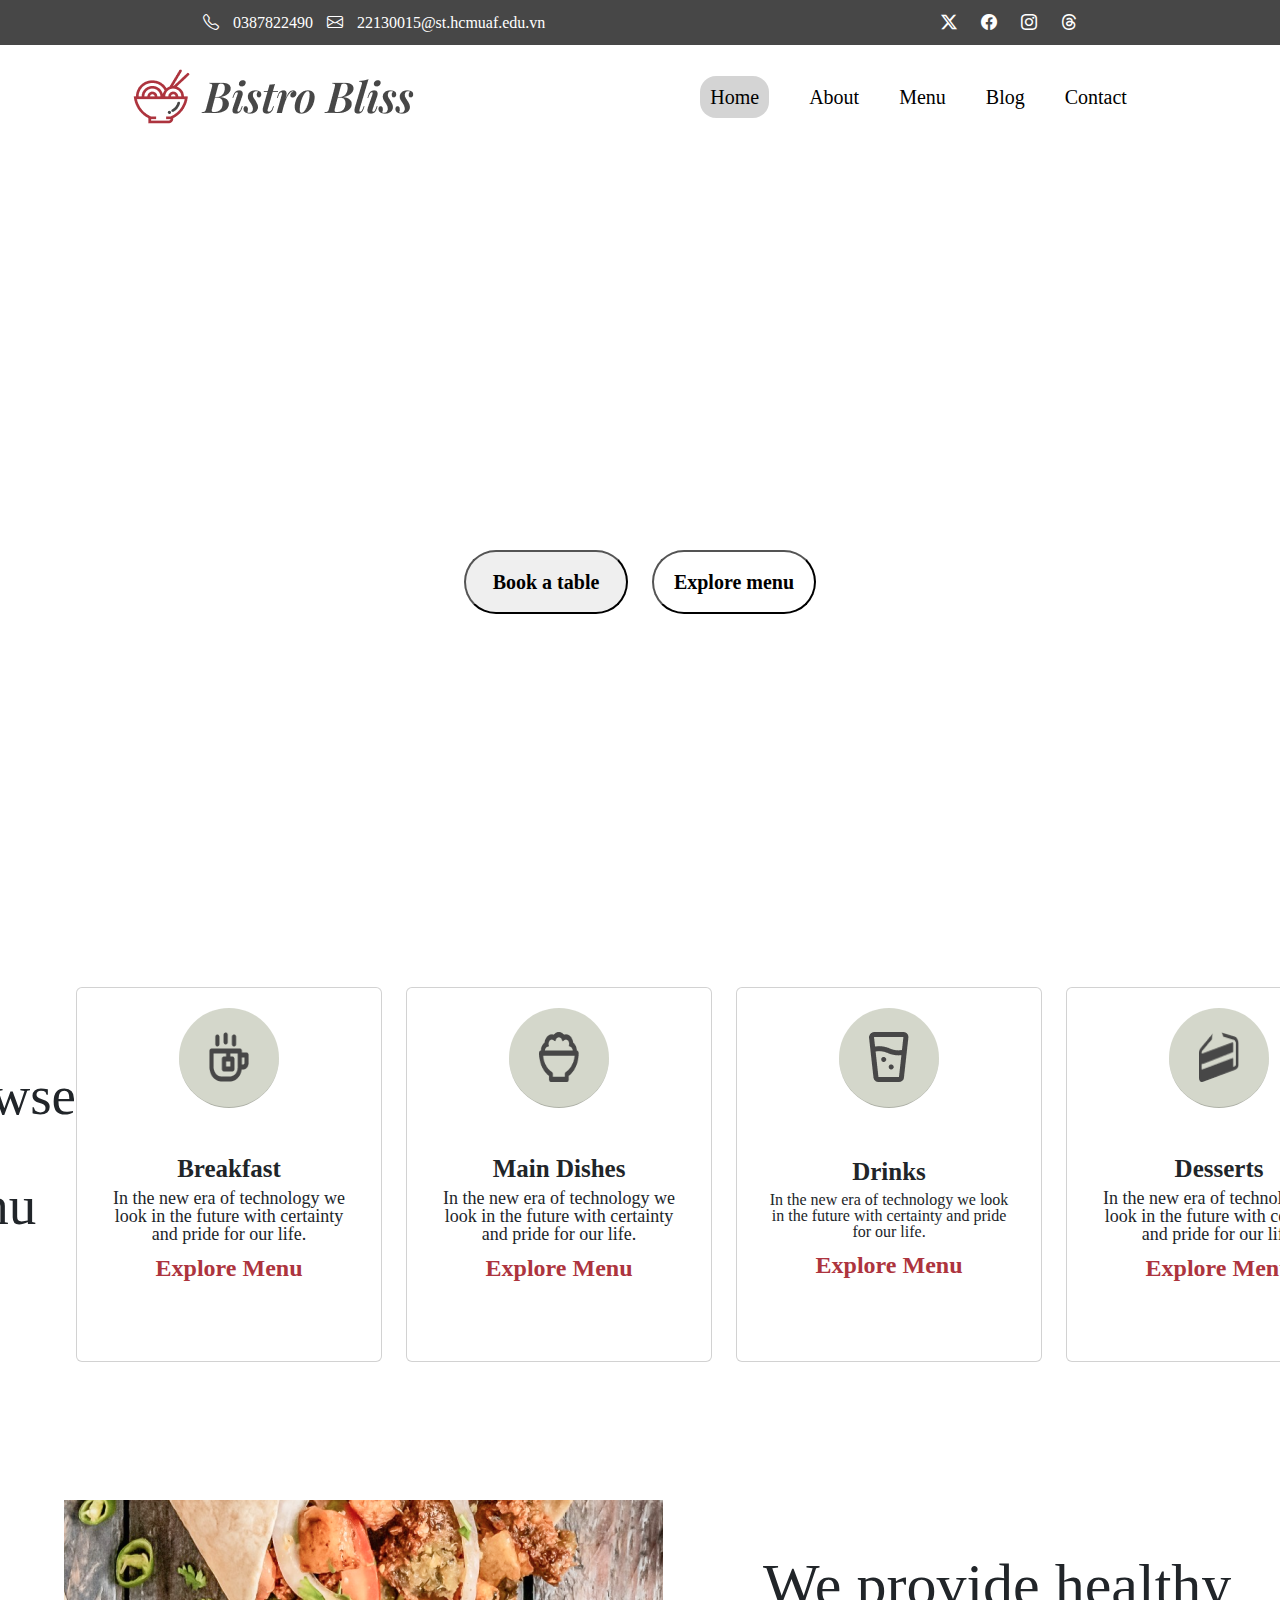
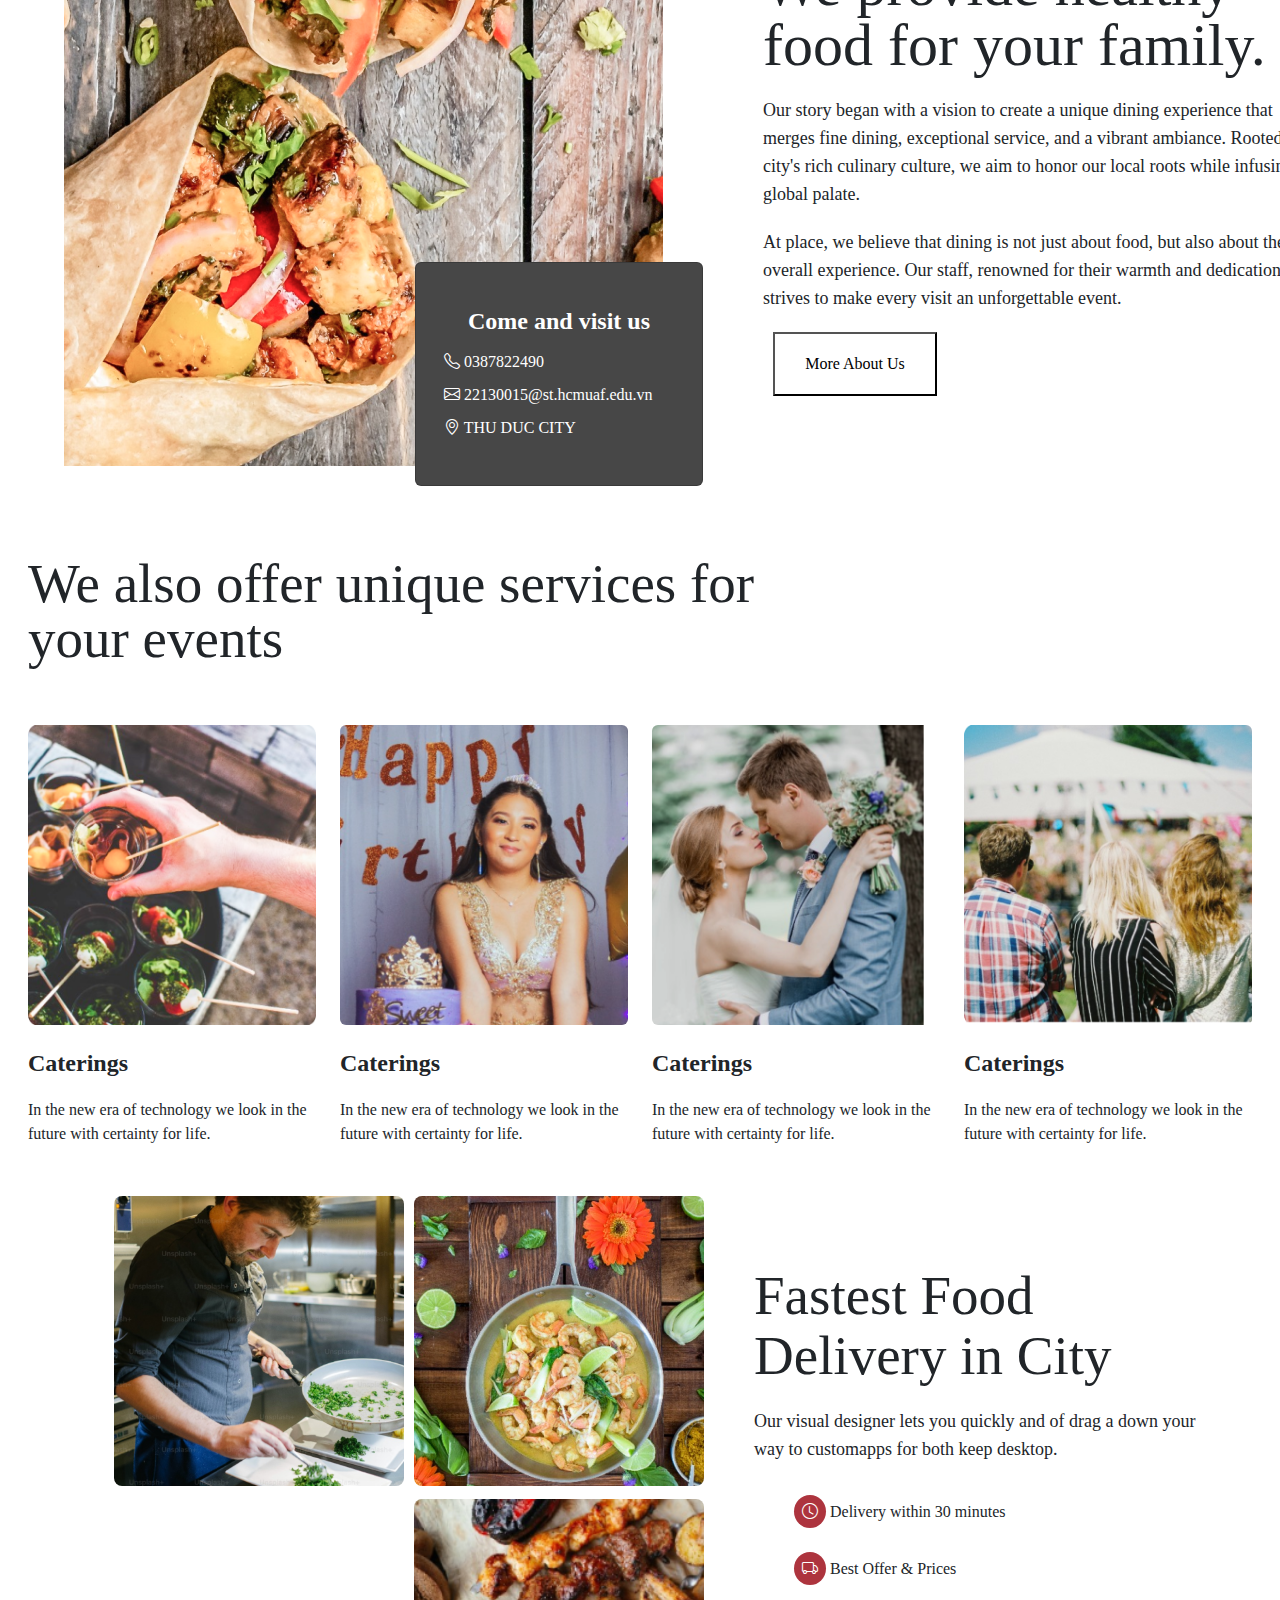
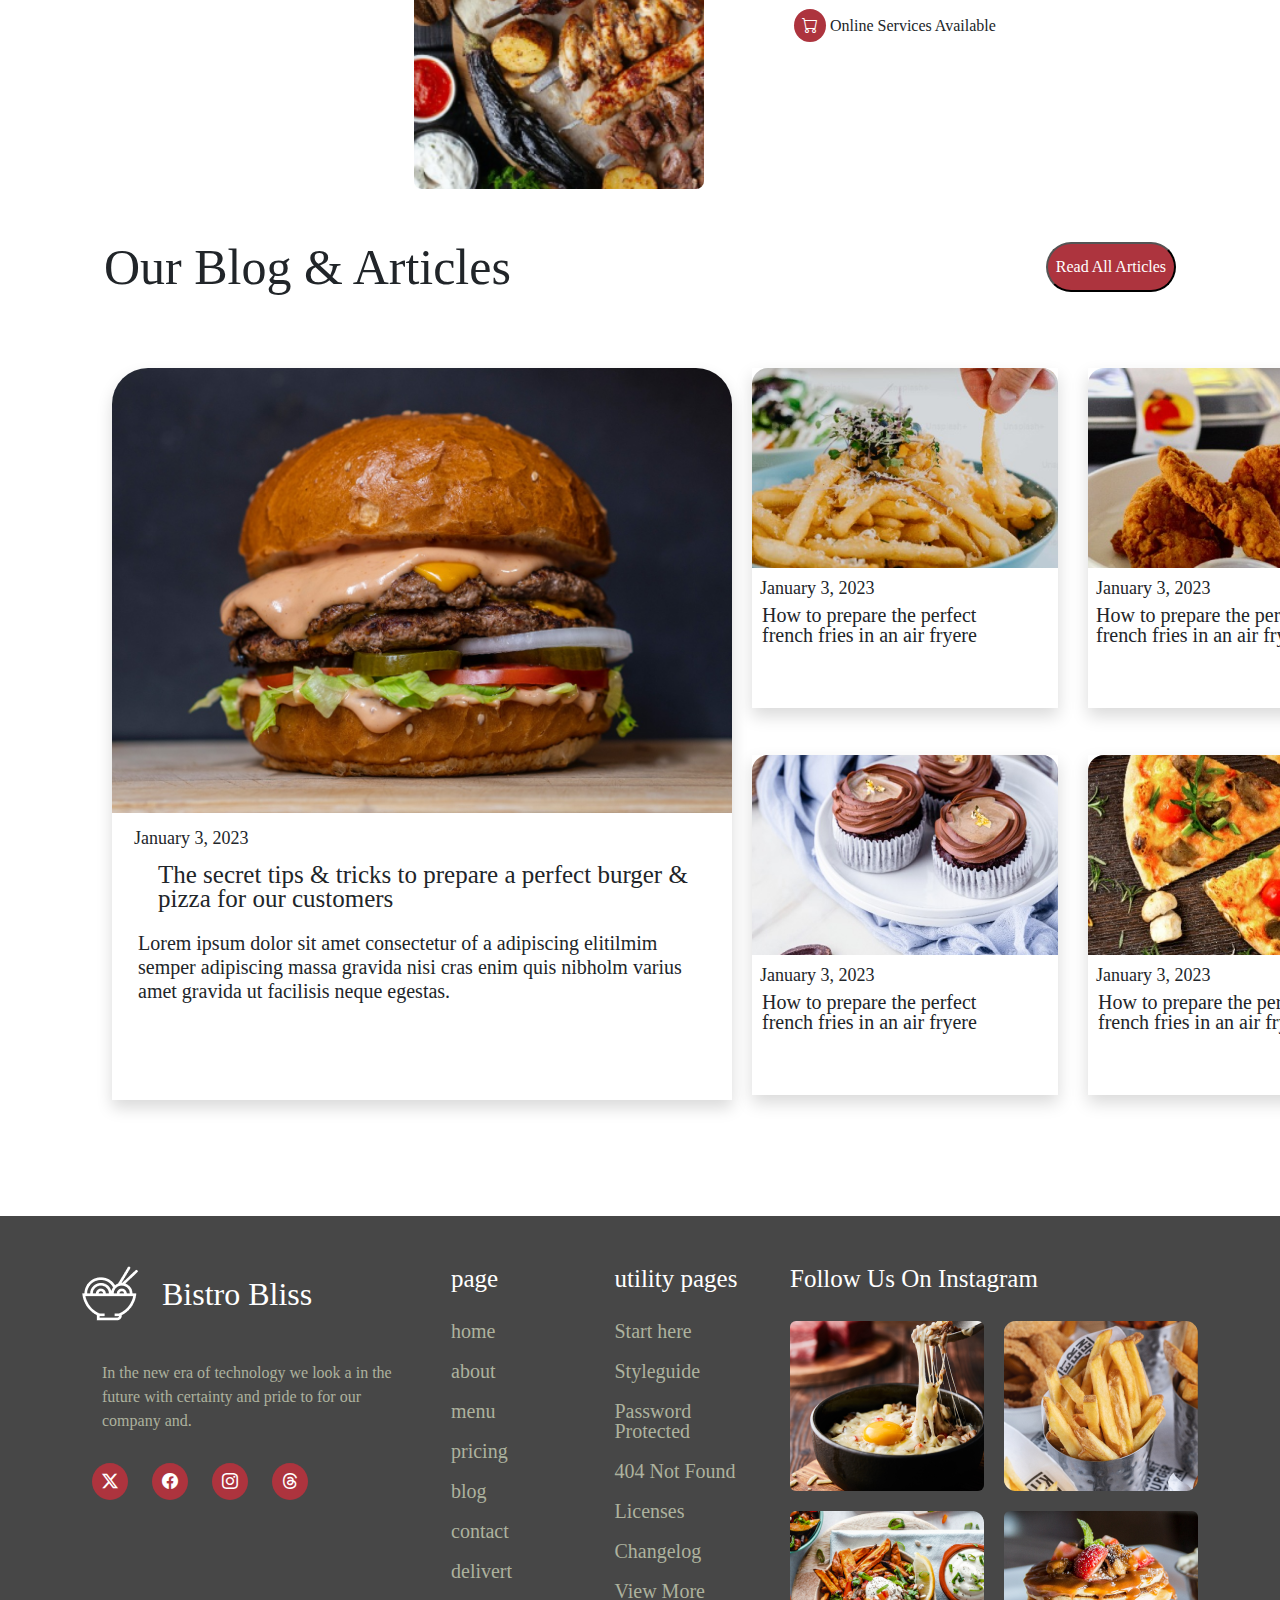
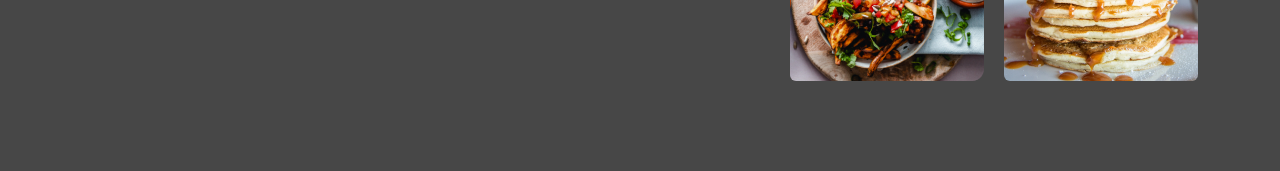
==== index.html @ be03d219 "fix conflt" ====
<!DOCTYPE html>
<html lang="en">
  <head>
    <meta charset="UTF-8" />
    <meta name="viewport" content="width=device-width, initial-scale=1.0" />
    <link
      rel="stylesheet"
      href="https://cdn.jsdelivr.net/npm/bootstrap-icons@1.11.3/font/bootstrap-icons.min.css"
    />
    <link
      rel="stylesheet"
      href="https://cdn.jsdelivr.net/npm/bootstrap@5.3.3/dist/css/bootstrap.min.css"
    />
    <link rel="stylesheet" href="css/reset.css" />
    <link rel="stylesheet" href="css/style.css" />
    <link rel="stylesheet" href="css/NavbarAndFooter.css" />

    <title>Document</title>
  </head>
  <body>
    <header class="fixed-top">
      <div class="header_top d-flex justify-content-around align-items-center">
        <div class="header_left">
          <span class="number_phone">
            <i class="bi bi-telephone"></i>
            0387822490
          </span>
          <span class="email">
            <i class="bi bi-envelope"></i>
            22130015@st.hcmuaf.edu.vn
          </span>
        </div>
        <div class="header_right">
          <i class="bi bi-twitter-x"></i>
          <i class="bi bi-facebook"></i>
          <i class="bi bi-instagram"></i>
          <i class="bi bi-threads"></i>
        </div>
      </div>
      <div  class="header_footer mt-4 d-flex justify-content-around align-items-center">
        <img src="image/Logo.png" alt="" />
        <ul class="d-flex">
          <li class="nav-item"><a class="active fw-thin" href="#">home</a></li>
          <li class="nav-item"><a class="fw-thin" href="about.html">about</a></li>
          <li class="nav-item"><a class="fw-thin" href="menu.html">menu</a></li>
          <li class="nav-item"><a class="fw-thin" href="blog.html">blog</a></li>
          <li class="nav-item"><a class="fw-thin" href="contact.html">contact</a></li>
        </ul>
      </div>
    </header>
    <main class="absolute-center flex-lg-column">
      <div class="introduce absolute-center">
        <h1 class="title text-center">best food for your taste</h1>
        <p class="desc text-center mt-3 fs-6 lh-base">
          Discover delectable cuisine and unforgettable moments in our
          welcoming, culinary haven.
        </p>
        <div class="d-flext m-3">
          <button
            type="button"
            class="book-btn button p-1 fw-bold fs-5 rounded-pill"
          >
            Book a table
          </button>
          <button
            type="button"
            class="menu-btn button p-1 fw-bold fs-5 rounded-pill"
          >
            Explore menu
          </button>
        </div>
      </div>
      <div class="menu absolute-center">
        <h2 class="menu-title">Browse Our Menu</h2>
        <ul class="d-flex gap-4 mt-5">
          <li>
            <div class="card absolute-center">
              <div class="card-header rounded-circle absolute-center">
                <img src="/image/cofeIcon.png" class="card-img-top" alt="..." />
              </div>
              <div class="card-body flex-md-column absolute-center">
                <h5 class="card-title text-center fw-bold">Breakfast</h5>
                <p class="card-text text-center">
                  In the new era of technology we look in the future with
                  certainty and pride for our life.
                </p>
                <a href="#" class="Explore fw-bold fs-4 btn">Explore Menu</a>
              </div>
            </div>
          </li>
          <li>
            <div class="card absolute-center">
              <div class="card-header rounded-circle absolute-center">
                <img src="/image/riceIcon.png" class="card-img-top" alt="..." />
              </div>
              <div class="card-body flex-md-column absolute-center">
                <h5 class="card-title text-center fw-bold">Main Dishes</h5>
                <p class="card-text text-center">
                  In the new era of technology we look in the future with
                  certainty and pride for our life.
                </p>
                <a href="#" class="Explore fw-bold fs-4 btn">Explore Menu</a>
              </div>
            </div>
          </li>
          <li>
            <div class="card absolute-center">
              <div class="card-header rounded-circle absolute-center">
                <img
                  src="/image/drinkIcon.png"
                  class="card-img-top"
                  alt="..."
                />
              </div>
              <div class="card-body flex-md-column absolute-center">
                <h5 class="card-title text-center fw-bold">Drinks</h5>
                <p class="card-tex text-center">
                  In the new era of technology we look in the future with
                  certainty and pride for our life.
                </p>
                <a href="#" class="Explore fw-bold fs-4 btn">Explore Menu</a>
              </div>
            </div>
          </li>
          <li>
            <div class="card absolute-center">
              <div class="card-header rounded-circle absolute-center">
                <img src="/image/cakeIcon.png" class="card-img-top" alt="..." />
              </div>
              <div class="card-body flex-md-column absolute-center">
                <h5 class="card-title text-center fw-bold">Desserts</h5>
                <p class="card-text text-center">
                  In the new era of technology we look in the future with
                  certainty and pride for our life.
                </p>
                <a href="#" class="Explore fw-bold fs-4 btn">Explore Menu</a>
              </div>
            </div>
          </li>
        </ul>
      </div>
      <div class="about d-flex align-items-center justify-content-between">
        <div class="about-left">
          <img src="./image/taco.png" class="about_img align-bottom" alt="" />
          <div
            class="card about-message text-start"
            style="width: 18rem; height: 14rem"
          >
            <div class="card-body absolute-center flex-md-column gap-2">
              <h5 class="card-title about-card-title fw-bold">
                Come and visit us
              </h5>
              <p class="card-text p-1">
                <i class="bi bi-telephone"></i> 0387822490
              </p>
              <p class="card-text p-1">
                <i class="bi bi-envelope"></i> 22130015@st.hcmuaf.edu.vn
              </p>
              <p class="card-text p-1">
                <i class="bi bi-geo-alt"></i> THU DUC CITY
              </p>
            </div>
          </div>
        </div>
        <div class="about-right">
          <h1 class="about-title">We provide healthy food for your family.</h1>
          <p class="about-desc">
            Our story began with a vision to create a unique dining experience
            that merges fine dining, exceptional service, and a vibrant
            ambiance. Rooted in city's rich culinary culture, we aim to honor
            our local roots while infusing a global palate.
          </p>
          <p class="about-desc">
            At place, we believe that dining is not just about food, but also
            about the overall experience. Our staff, renowned for their warmth
            and dedication, strives to make every visit an unforgettable event.
          </p>
          <button type="button" class="menu-btn button">More About Us</button>
        </div>
      </div>
      <div class="type">
        <h2 class="type-title">
          We also offer unique services for your events
        </h2>
        <ul class="d-flex gap-4 mt-5">
          <li>
            <div class="event-card">
              <img
                src="./image/kebab-set-table 1.png"
                class="card-img rounded"
                alt="..."
              />
              <div class="card-body">
                <h5 class="event-title fw-bold fs-4">Caterings</h5>
                <p class="event-text">
                  In the new era of technology we look in the future with
                  certainty for life.
                </p>
              </div>
            </div>
          </li>
          <li>
            <div class="event-card">
              <img
                src="./image/charming-female-blowing-candles-birthday-cake-after-making-her-wish-party 1.png"
                class="card-img rounded"
                alt="..."
              />
              <div class="card-body">
                <h5 class="event-title fw-bold fs-4">Caterings</h5>
                <p class="event-text">
                  In the new era of technology we look in the future with
                  certainty for life.
                </p>
              </div>
            </div>
          </li>
          <li>
            <div class="event-card">
              <img
                src="./image/happy-man-wife-sunny-day 1.png"
                class="card-img rounded"
                alt="..."
              />
              <div class="card-body">
                <h5 class="event-title fw-bold fs-4">Caterings</h5>
                <p class="event-text">
                  In the new era of technology we look in the future with
                  certainty for life.
                </p>
              </div>
            </div>
          </li>
          <li>
            <div class="event-card">
              <img
                src="./image/group-friends-eating-restaurant 1.png"
                class="card-img rounded"
                alt="..."
              />
              <div class="card-body">
                <h5 class="event-title fw-bold fs-4">Caterings</h5>
                <p class="event-text">
                  In the new era of technology we look in the future with
                  certainty for life.
                </p>
              </div>
            </div>
          </li>
        </ul>
      </div>
      <div class="delivery d-flex align-items-center">
        <div class="grid-holder">
          <div class="left-image">
            <img src="./image/chef.png" alt="Left Image" class="image" />
          </div>
          <div class="right-top">
            <img
              src="./image/sourCurry.png"
              alt="Right Top Image"
              class="image"
            />
          </div>
          <div class="right-bottom">
            <img src="./image/bbq.png" alt="Right Bottom Image" class="image" />
          </div>
        </div>
        <div class="about-right">
          <h1 class="delivery-title">Fastest Food Delivery in City</h1>
          <p class="about-desc">
            Our visual designer lets you quickly and of drag a down your way to
            customapps for both keep desktop.
          </p>
          <ul>
            <li>
              <i class="rounded-circle p-2 bi bi-clock"></i> Delivery within 30
              minutes
            </li>
            <li>
              <i class="rounded-circle p-2 bi bi-truck"></i> Best Offer & Prices
            </li>
            <li>
              <i class="rounded-circle p-2 bi bi-cart"></i> Online Services
              Available
            </li>
          </ul>
        </div>
      </div>
      <div class="blog">
        <div
          class="blog-header d-flex align-items-between justify-content-between"
        >
          <h2 class="blog-title">Our Blog & Articles</h2>
          <button type="button" class="blog-btn rounded-pill p-2">
            Read All Articles
          </button>
        </div>
        <div class="blog-grid m-5">
          <div class="blog-left shadow">
            <div class="blog-card-left absolute-center">
              <img src="image/buger.png" class="blog-img-left" alt="" />
              <div class="blog-card-body">
                <p class="card-text m-3">January 3, 2023</p>
                <h5 class="blog-card-title-left">
                  The secret tips & tricks to prepare a perfect burger & pizza
                  for our customers
                </h5>
                <p class="blog-desc">
                  Lorem ipsum dolor sit amet consectetur of a adipiscing
                  elitilmim semper adipiscing massa gravida nisi cras enim quis
                  nibholm varius amet gravida ut facilisis neque egestas.
                </p>
              </div>
            </div>
          </div>
          <div class="blog-right-grid">
            <div class="blog-card shadow">
              <img
                src="./image/potatal.png"
                class="blog-img card-img-top"
                alt=""
              />
              <div class="blog-card-body">
                <p class="card-text m-2">January 3, 2023</p>
                <h5 class="blog-card-title fs-5">
                  How to prepare the perfect french fries in an air fryere
                </h5>
              </div>
            </div>
            <div class="blog-card shadow">
              <img
                src="./image/chickenFries.png"
                class="blog-img card-img-top"
                alt=""
              />
              <div class="blog-card-body">
                <p class="card-text m-2">January 3, 2023</p>
                <h5 class="blog-card-title fs-5 ms-2">
                  How to prepare the perfect french fries in an air fryere
                </h5>
              </div>
            </div>
            <div class="blog-card shadow">
              <img
                src="./image/cupCake.png"
                class="blog-img card-img-top"
                alt=""
              />
              <div class="blog-card-body">
                <p class="card-text m-2">January 3, 2023</p>
                <h5 class="blog-card-title fs-5">
                  How to prepare the perfect french fries in an air fryere
                </h5>
              </div>
            </div>
            <div class="blog-card shadow">
              <img
                src="./image/pizza.png"
                class="blog-img card-img-top"
                alt=""
              />
              <div class="blog-card-body">
                <p class="card-text m-2">January 3, 2023</p>
                <h5 class="blog-card-title fs-5">
                  How to prepare the perfect french fries in an air fryere
                </h5>
              </div>
            </div>
          </div>
        </div>
      </div>
    </main>
    <footer class="footer d-flex align-items-start justify-content-start">
      <div class="footer-wrap container">
        <div class="row">
          <div class="col info">
            <div class="d-flex align-items-center gap-4">
              <img src="./image/footerIcon.png" alt="" />
              <span class="brand">Bistro Bliss</span>
            </div>
            <p class="footer-desc">
              In the new era of technology we look a in the future with
              certainty and pride to for our company and.
            </p>
            <div class="footer-icon">
              <i class="rounded-circle bi-twitter-x"></i>
              <i class="rounded-circle bi-facebook"></i>
              <i class="rounded-circle bi-instagram"></i>
              <i class="rounded-circle bi-threads"></i>
            </div>
          </div>
          <div class="col">
            <div class="container">
              <div class="row">
                <div class="col">
                  <p class="footer-title">page</p>
                  <ul>
                    <li>home</li>
                    <li>about</li>
                    <li>menu</li>
                    <li>pricing</li>
                    <li>blog</li>
                    <li>contact</li>
                    <li>delivert</li>
                  </ul>
                </div>
                <div class="col">
                  <p class="footer-title">utility pages</p>
                  <ul>
                    <li>Start here</li>
                    <li>Styleguide</li>
                    <li>Password Protected</li>
                    <li>404 Not Found</li>
                    <li>Licenses</li>
                    <li>Changelog</li>
                    <li>View More</li>
                  </ul>
                </div>
              </div>
            </div>
          </div>
          <div class="col">
            <p class="footer-title">Follow Us On Instagram</p>
            <div class="grid-container">
              <img class="rounded" src="./image/cheese.png" alt="" />
              <img class="rounded" src="./image/potatalFries.png" alt="" />
              <img class="rounded" src="./image/salad.png" alt="" />
              <img class="rounded" src="./image/panCake.png" alt="" />
            </div>
          </div>
        </div>
      </div>
    </footer>
    <script src="/js/main.js"></script>
    <script src="	https://cdn.jsdelivr.net/npm/bootstrap@5.3.3/dist/js/bootstrap.bundle.min.js"></script>
  </body>
</html>
---- css/style.css ----
.absolute-center {
  display: flex;
  align-items: center;
  justify-content: center;
}
.introduce {
  color: #fff;
  margin-top: 100px;
  width: 100%;
  height: 700px;
  flex-direction: column;
  background:url("https://images.unsplash.com/photo-1458253756247-1e4ed949191b?q=80&w=1770&auto=format&fit=crop&ixlib=rb-4.0.3&ixid=M3wxMjA3fDB8MHxwaG90by1wYWdlfHx8fGVufDB8fHx8fA%3D%3D") no-repeat center/cover ;
}
.title {
  font-size: 100px;
  width: 600px;
}
.desc {
  width: 400px;
}
.black {
  color: #000;
}
.button {
  margin: 0 10px;
  width: 164px;
  height: 64px;
}
.menu-btn {
  background-color: #fff;
}
.menu {
  height: 700px;
  width: 100%;
}
.card {
  width: 306px;
  height: 375px;
  padding: 20px 10px;
}
.card-header {
  background-color: #4d592b3e;
  width: 100px;
  height: 100px;
}
.card-img {
  max-height: 300px;
  object-fit: cover;
  object-position: center;
}
.card-img-top {
  height: 50px;
  width: 40px;
}
.card-title {
  font-size: 25px;
}
.card-text {
  width: 238px;
  font-size: 18px;
}
.menu-title {
  font-size: 55px;
}
.Explore {
  color: #ad343e;
}
.about {
  max-width: 90%;
  gap: 50px;
  margin-bottom: 90px;
}
.about_img {
  max-width: 600px;
  max-height: 566px;
}
.about-title {
  font-size: 60px;
  width: 557px;
  height: 121px;
  line-height: 60px;
}
.about-right {
  margin-left: 50px;
  width: 557px;
  height: 457px;
}
.about-desc {
  margin: 20px 0;
  line-height: 28px;
  font-size: 18px;
}
.about-left {
  position: relative;
}
.about-message {
  position: absolute;
  right: -40px;
  bottom: -20px;
  background-color: #474747;
}
.about-message p {
  font-size: 16px;
  color: #fff;
}
.about-card-title {
  font-size: 24px;
  color: #fff;
}
.type-title {
  width: 60%;
  height: 121px;
  font-size: 55px;
}
.event-card {
  width: 18rem;
}
.event-title {
  margin: 20px 0;
  line-height: 30px;
}
.event-text {
  font-size: 16px;
  line-height: 24px;
}
.grid-holder {
  display: grid;
  grid-template-columns: 1fr 1fr; /* 2 cột */
  gap: 10px; /* Khoảng cách giữa các hình */
  max-height: 700px; /* Chiều cao toàn màn hình */
}

.left-image {
  grid-row: span 2; /* Hình bên trái chiếm 2 hàng */
}

.image {
  object-fit: cover; /* Tự động chỉnh kích thước hình ảnh */
  border-radius: 8px; /* Bo góc hình ảnh */
  width: 290px;
  height: 290px;
}
.delivery {
  width: 90%;
  display: flex;
  flex-direction: row;
  padding: 50px;
}
.grid-holder {
  max-width: 745px;
  max-height: 627px;
}
.delivery-title {
  width: 461px;
  height: 121px;
  font-size: 55px;
  line-height: 60px;
}
.delivery li {
  margin: 40px;
}
.delivery li i {
  background-color: #ad343e;
  color: #fff;
}
.customer {
  height: 700px;
}
.blog {
  width: 90%;
}
.blog-title {
  font-size: 50px;
  height: 78px;
}
.blog-header {
margin: 0  40px;
}
.blog-btn {
  color: #fff;
  background-color: #ad343e;
  height: 50px;
}
.blog-grid {
  display: grid;
  grid-template-columns: 1fr 1fr;
  gap: 20px;
  height: 800px;
}
.blog-left {
  grid-row: span 2;
  max-width: 636px;
  height: 732px;
  border-top-left-radius: 36px;
  border-top-right-radius: 36px;
}
.blog-right-grid {
  display: grid   ;
  grid-template-columns: 1fr 1fr; /* Chia 2 cột */
  grid-template-rows: 1fr 1fr; /* Chia 2 hàng */
  gap: 30px; /* Khoảng cách giữa các hình nhỏ */ 

}
.blog-card {
  width: 306px;
  height: 340px;
}
.blog-img {
  width: 306px;
  height: 200px;

  border-top-left-radius: 16px ;
  border-top-right-radius: 16px ;
 object-fit: cover; 
 object-position: center;
}
.blog-card-title {
  height: 70px;
  width: 256px;
  margin-left: 10px;

}
.blog-card-left {
  flex-direction: column;
  object-fit: cover;
}
.blog-card-title-left {
  max-width: 568px;
  height: 52;
  font-size: 25px;
  margin-left: 40px;
  line-height: 24px;

}
.blog-desc {
  max-width: 554px;
  height: 72px;
  font-size: 20px;
  margin: 20px;
  line-height: 24px;
}
.delivery-img-left {
  max-width: 400px;
}
.blog-img-left {
  /* max-width: 400px; */
  object-fit: cover;
  object-position: center;
  height: 100%;
  width: 620px;
  border-top-left-radius: 36px;
  border-top-right-radius: 36px;

}
---- css/NavbarAndFooter.css ----
header {
    height: 129px;
    width: 100%;
    background-color: #fff;
    transition: transform ease 0.5s;
  }
  .header_top {
    background-color: #474747;
    height: 45px;
    color: white;
    font-size: 16px;
  }
  .header_top i {
    padding: 0 10px;
  }
  .nav-item {
    text-transform: capitalize;
    margin: 0 20px;
  }
  .nav-item a {
    text-decoration: none;
    color: black;
    font-size: 20px;
    transition: padding 0.5s;
  }
  .nav-item a:hover {
    background-color: #dbdfd0;
    border-radius: 34px;
    padding: 10px;
  }
  /* footer */
  
.footer {
    padding-top: 50px;
    height: 555px;
    background-color: #474747;
    width: 100%;
    color: #fff;
  }
  .brand {
    font-size: 32px;
    color: white;
  }
  .footer-desc {
    width: 293px;
    height: 72px;
    font-size: 16px;
    line-height: 24px;
    margin: 40px 20px;
    color: #ADB29E;
  }
  .footer-icon  i {
    padding: 10px;
    color: #fff;
    background-color: #ad343e;
    margin: 10px;
  }
  .infor {
    height: 222px;
    width: 293px;
  }
  .grid-container {
    display: grid;
    grid-template-columns: 1fr 1fr;
    grid-template-rows: 1fr 1fr;
    gap: 20px;
  }
  .footer-title {
      font-size: 25px;
      margin-bottom: 30px;
  }
  .col li {
    margin: 20px 0 ;
    font-size: 20px;
    color: #ADB29E;
  }
  .active {
    background-color: rgba(71, 71, 71, 0.237);
    padding: 10px;
    border-radius: 16px;
  }
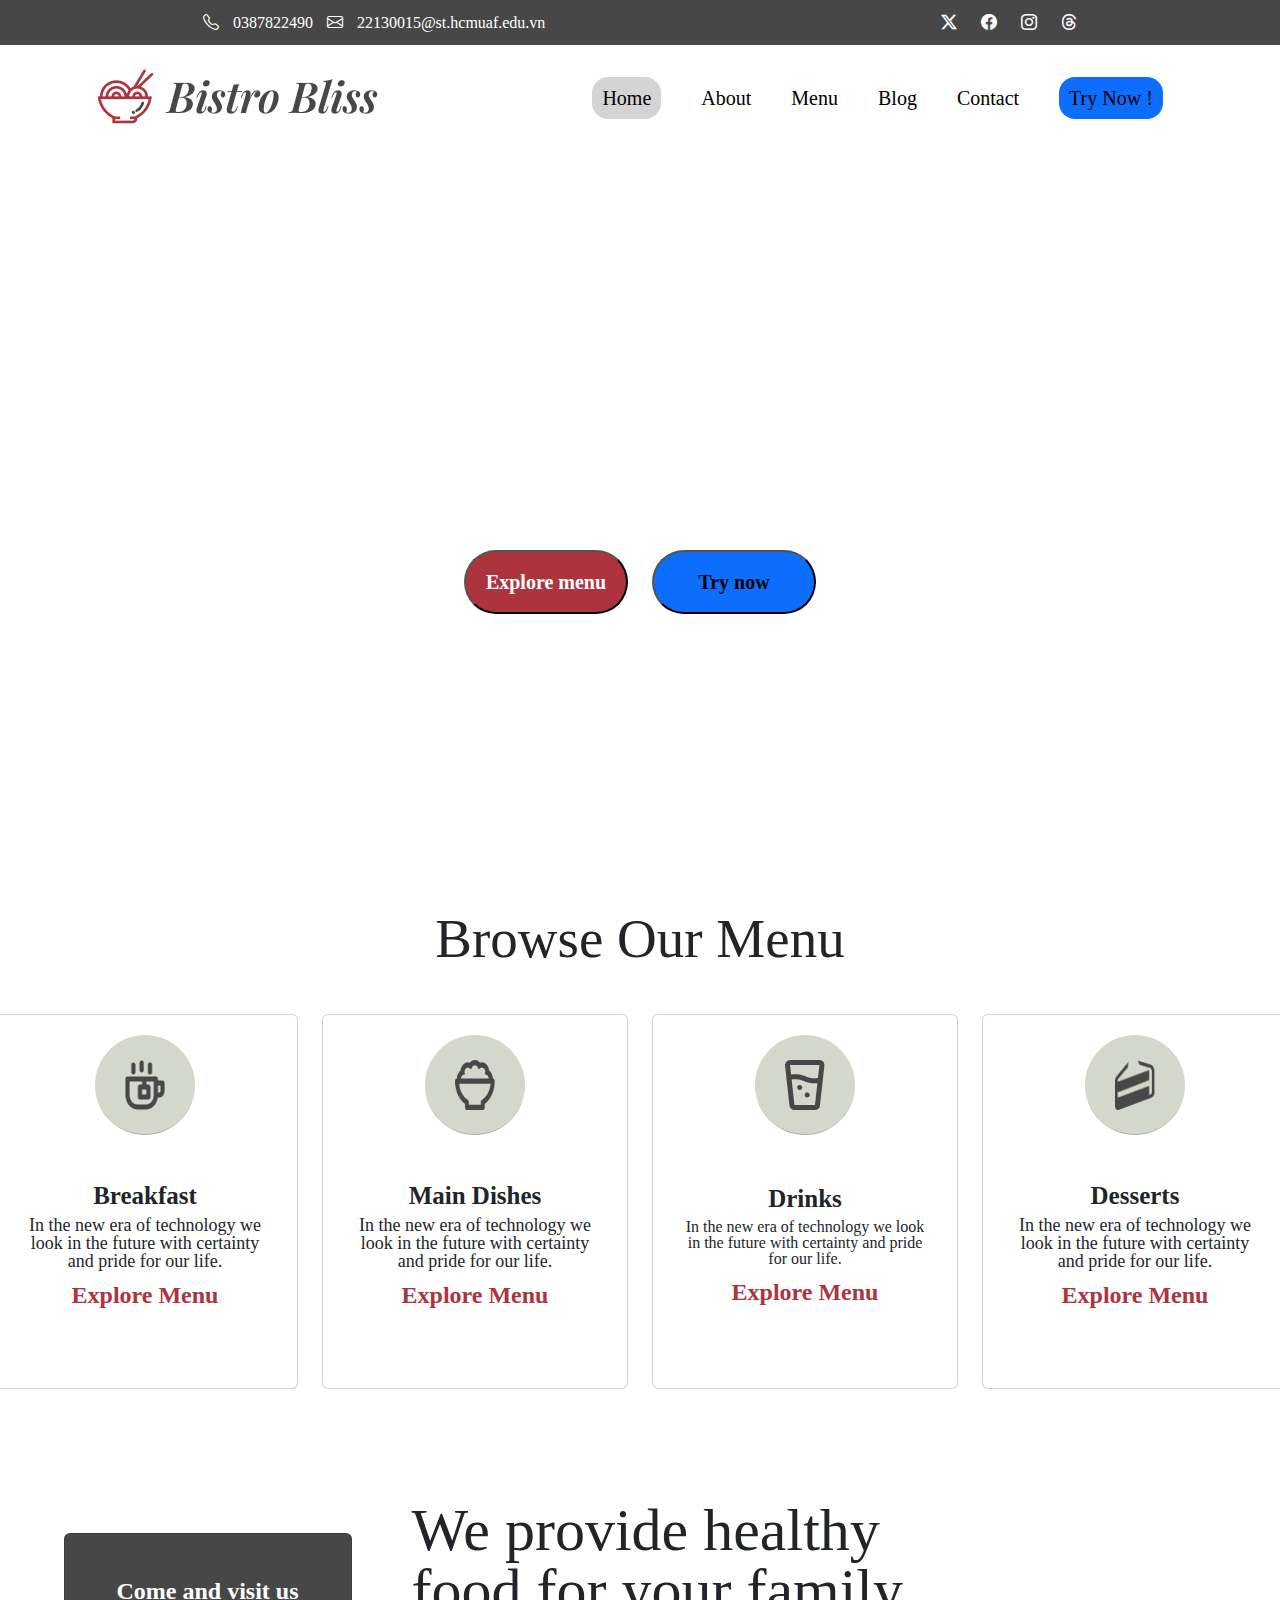
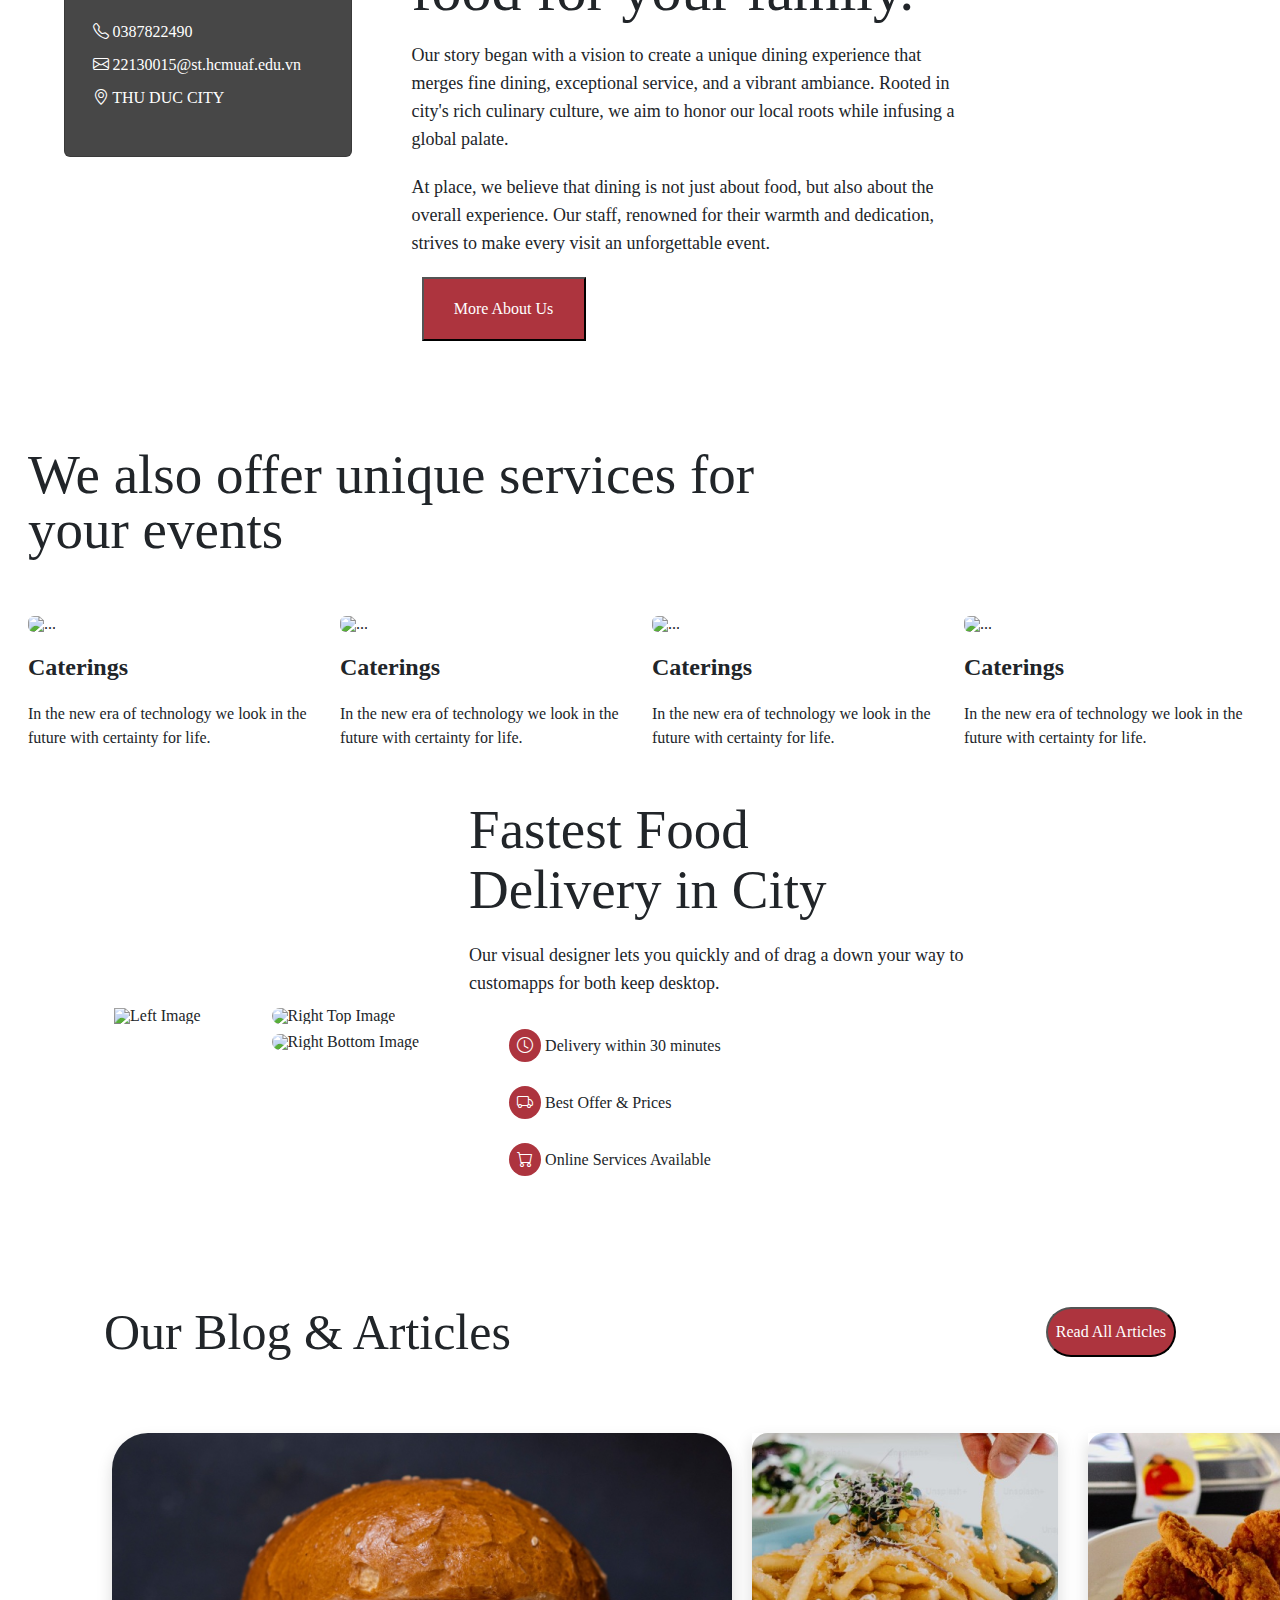
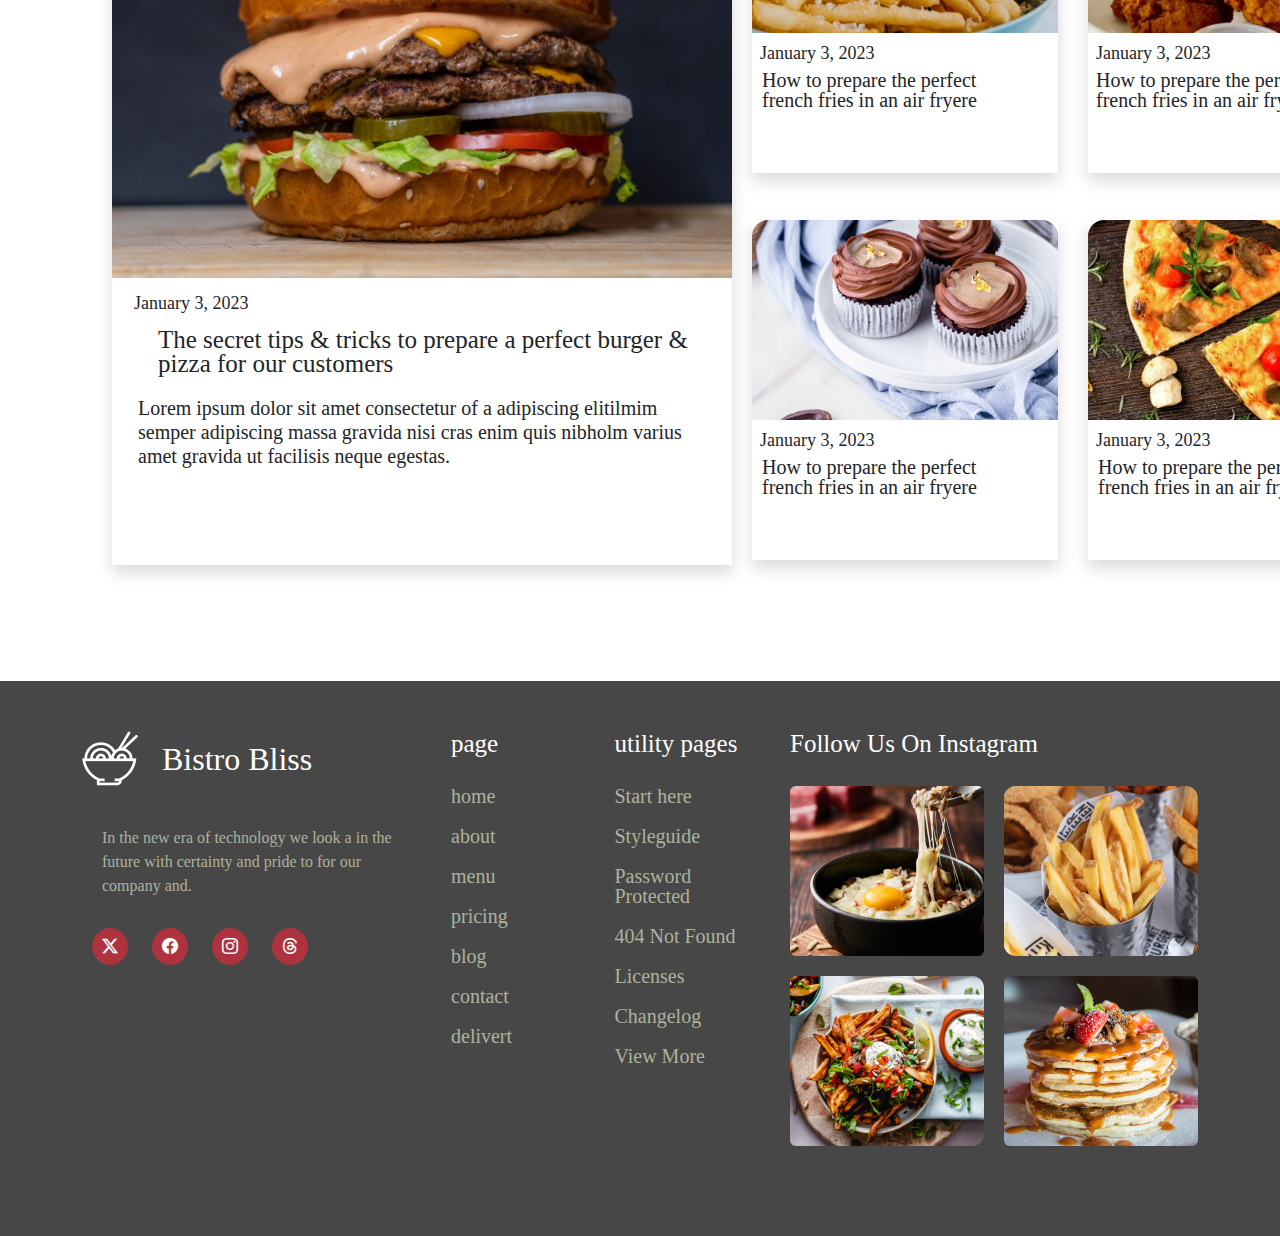
==== commit 6df75985: "edit page & replace img" ====
--- a/index.html
+++ b/index.html
@@ -38,13 +38,15 @@
         </div>
       </div>
       <div  class="header_footer mt-4 d-flex justify-content-around align-items-center">
-        <img src="image/Logo.png" alt="" />
+     <a href="index.html">    <img src="image/Logo.png" alt="" /></a>
         <ul class="d-flex">
-          <li class="nav-item"><a class="active fw-thin" href="#">home</a></li>
+          <li class="nav-item"><a class="active fw-thin" href="index.html">home</a></li>
           <li class="nav-item"><a class="fw-thin" href="about.html">about</a></li>
           <li class="nav-item"><a class="fw-thin" href="menu.html">menu</a></li>
           <li class="nav-item"><a class="fw-thin" href="blog.html">blog</a></li>
           <li class="nav-item"><a class="fw-thin" href="contact.html">contact</a></li>
+          <li class="nav-item"><a class="fw-thin active bg-primary white">Try now !</a></li>
+        
         </ul>
       </div>
     </header>
@@ -58,19 +60,21 @@
         <div class="d-flext m-3">
           <button
             type="button"
-            class="book-btn button p-1 fw-bold fs-5 rounded-pill"
-          >
-            Book a table
-          </button>
-          <button
-            type="button"
             class="menu-btn button p-1 fw-bold fs-5 rounded-pill"
+            onclick="sendRedirect('menu')"
           >
             Explore menu
           </button>
-        </div>
-      </div>
-      <div class="menu absolute-center">
+          <button
+          type="button"
+          class="bg-primary white button p-1 fw-bold fs-5 rounded-pill"
+          onclick="sendRedirect('menu')"
+        >
+          Try now
+        </button>
+        </div>
+      </div>
+      <div class="menu absolute-center flex-lg-column">
         <h2 class="menu-title">Browse Our Menu</h2>
         <ul class="d-flex gap-4 mt-5">
           <li>
@@ -141,7 +145,7 @@
       </div>
       <div class="about d-flex align-items-center justify-content-between">
         <div class="about-left">
-          <img src="./image/taco.png" class="about_img align-bottom" alt="" />
+          <img src="https://images.unsplash.com/photo-1599974579688-8dbdd335c77f?q=80&w=1794&auto=format&fit=crop&ixlib=rb-4.0.3&ixid=M3wxMjA3fDB8MHxwaG90by1wYWdlfHx8fGVufDB8fHx8fA%3D%3D" class="about_img align-bottom" alt="" />
           <div
             class="card about-message text-start"
             style="width: 18rem; height: 14rem"
@@ -186,7 +190,7 @@
           <li>
             <div class="event-card">
               <img
-                src="./image/kebab-set-table 1.png"
+                src="https://plus.unsplash.com/premium_photo-1678051141689-1f7a7861b3b4?q=80&w=1887&auto=format&fit=crop&ixlib=rb-4.0.3&ixid=M3wxMjA3fDB8MHxwaG90by1wYWdlfHx8fGVufDB8fHx8fA%3D%3D"
                 class="card-img rounded"
                 alt="..."
               />
@@ -202,7 +206,7 @@
           <li>
             <div class="event-card">
               <img
-                src="./image/charming-female-blowing-candles-birthday-cake-after-making-her-wish-party 1.png"
+                src="https://images.unsplash.com/photo-1608675850306-95a3edf85980?q=80&w=1887&auto=format&fit=crop&ixlib=rb-4.0.3&ixid=M3wxMjA3fDB8MHxwaG90by1wYWdlfHx8fGVufDB8fHx8fA%3D%3D"
                 class="card-img rounded"
                 alt="..."
               />
@@ -218,7 +222,7 @@
           <li>
             <div class="event-card">
               <img
-                src="./image/happy-man-wife-sunny-day 1.png"
+                src="https://plus.unsplash.com/premium_photo-1664530452596-e1c17e342876?q=80&w=1886&auto=format&fit=crop&ixlib=rb-4.0.3&ixid=M3wxMjA3fDB8MHxwaG90by1wYWdlfHx8fGVufDB8fHx8fA%3D%3D"
                 class="card-img rounded"
                 alt="..."
               />
@@ -234,7 +238,7 @@
           <li>
             <div class="event-card">
               <img
-                src="./image/group-friends-eating-restaurant 1.png"
+                src="https://images.unsplash.com/photo-1526929804231-3de5919d43ad?q=80&w=1887&auto=format&fit=crop&ixlib=rb-4.0.3&ixid=M3wxMjA3fDB8MHxwaG90by1wYWdlfHx8fGVufDB8fHx8fA%3D%3D"
                 class="card-img rounded"
                 alt="..."
               />
@@ -252,17 +256,17 @@
       <div class="delivery d-flex align-items-center">
         <div class="grid-holder">
           <div class="left-image">
-            <img src="./image/chef.png" alt="Left Image" class="image" />
+            <img src="https://images.unsplash.com/photo-1654922207993-2952fec328ae?q=80&w=1887&auto=format&fit=crop&ixlib=rb-4.0.3&ixid=M3wxMjA3fDB8MHxwaG90by1wYWdlfHx8fGVufDB8fHx8fA%3D%3D" alt="Left Image" class="delivery_left-img" />
           </div>
           <div class="right-top">
             <img
-              src="./image/sourCurry.png"
+              src="https://images.unsplash.com/photo-1505253758473-96b7015fcd40?q=80&w=1900&auto=format&fit=crop&ixlib=rb-4.0.3&ixid=M3wxMjA3fDB8MHxwaG90by1wYWdlfHx8fGVufDB8fHx8fA%3D%3D"
               alt="Right Top Image"
               class="image"
             />
           </div>
           <div class="right-bottom">
-            <img src="./image/bbq.png" alt="Right Bottom Image" class="image" />
+            <img src="https://plus.unsplash.com/premium_photo-1693221705350-beb2c2c8778b?q=80&w=1770&auto=format&fit=crop&ixlib=rb-4.0.3&ixid=M3wxMjA3fDB8MHxwaG90by1wYWdlfHx8fGVufDB8fHx8fA%3D%3D" alt="Right Bottom Image" class="image" />
           </div>
         </div>
         <div class="about-right">
--- a/css/style.css
+++ b/css/style.css
@@ -27,8 +27,12 @@
   width: 164px;
   height: 64px;
 }
+.try-btn {
+  color: #fff;
+}
 .menu-btn {
-  background-color: #fff;
+  background-color: #ad343e;
+  color: #fff;
 }
 .menu {
   height: 700px;
@@ -134,6 +138,10 @@
 .left-image {
   grid-row: span 2; /* Hình bên trái chiếm 2 hàng */
 }
+.blog-card:hover {
+  transform: scale(1.05);
+  transition: transform 0.3s;
+}
 
 .image {
   object-fit: cover; /* Tự động chỉnh kích thước hình ảnh */
@@ -146,6 +154,9 @@
   display: flex;
   flex-direction: row;
   padding: 50px;
+}
+.delivery_left-img {
+  height: 600px;
 }
 .grid-holder {
   max-width: 745px;
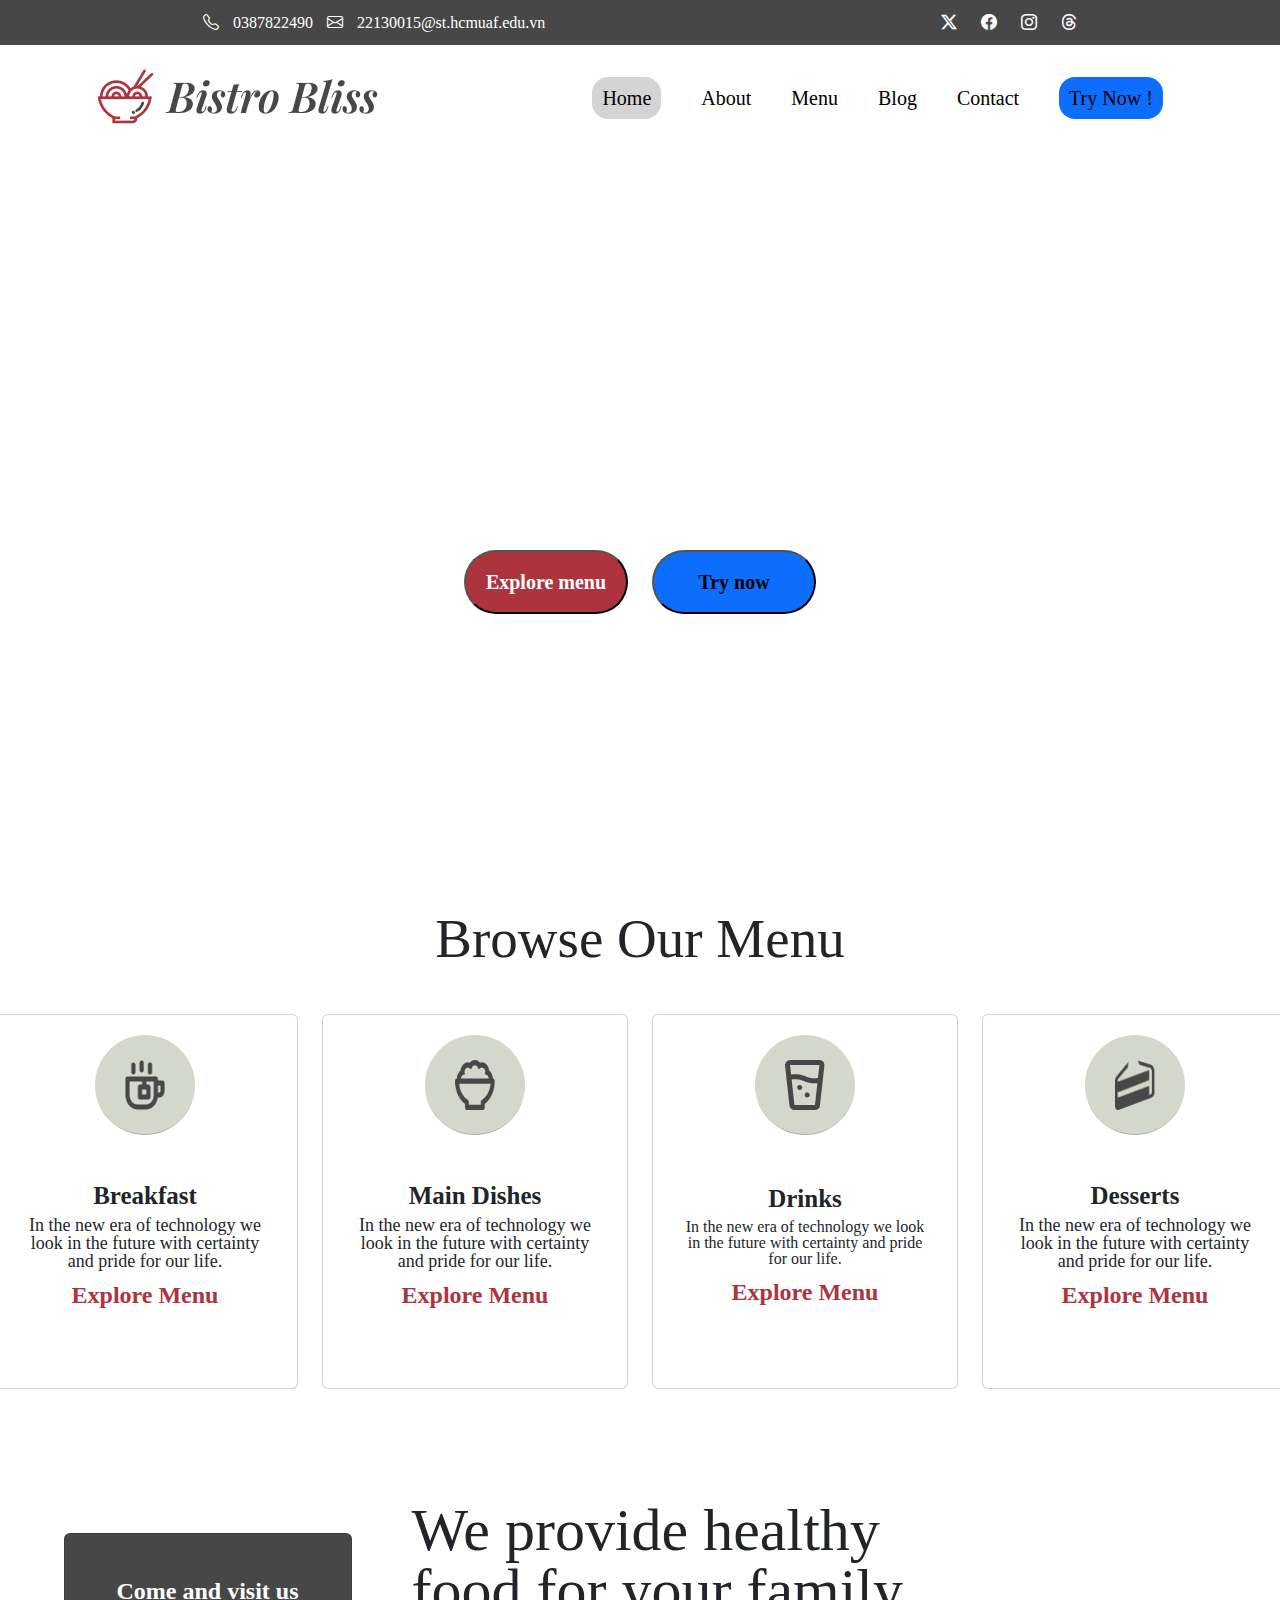
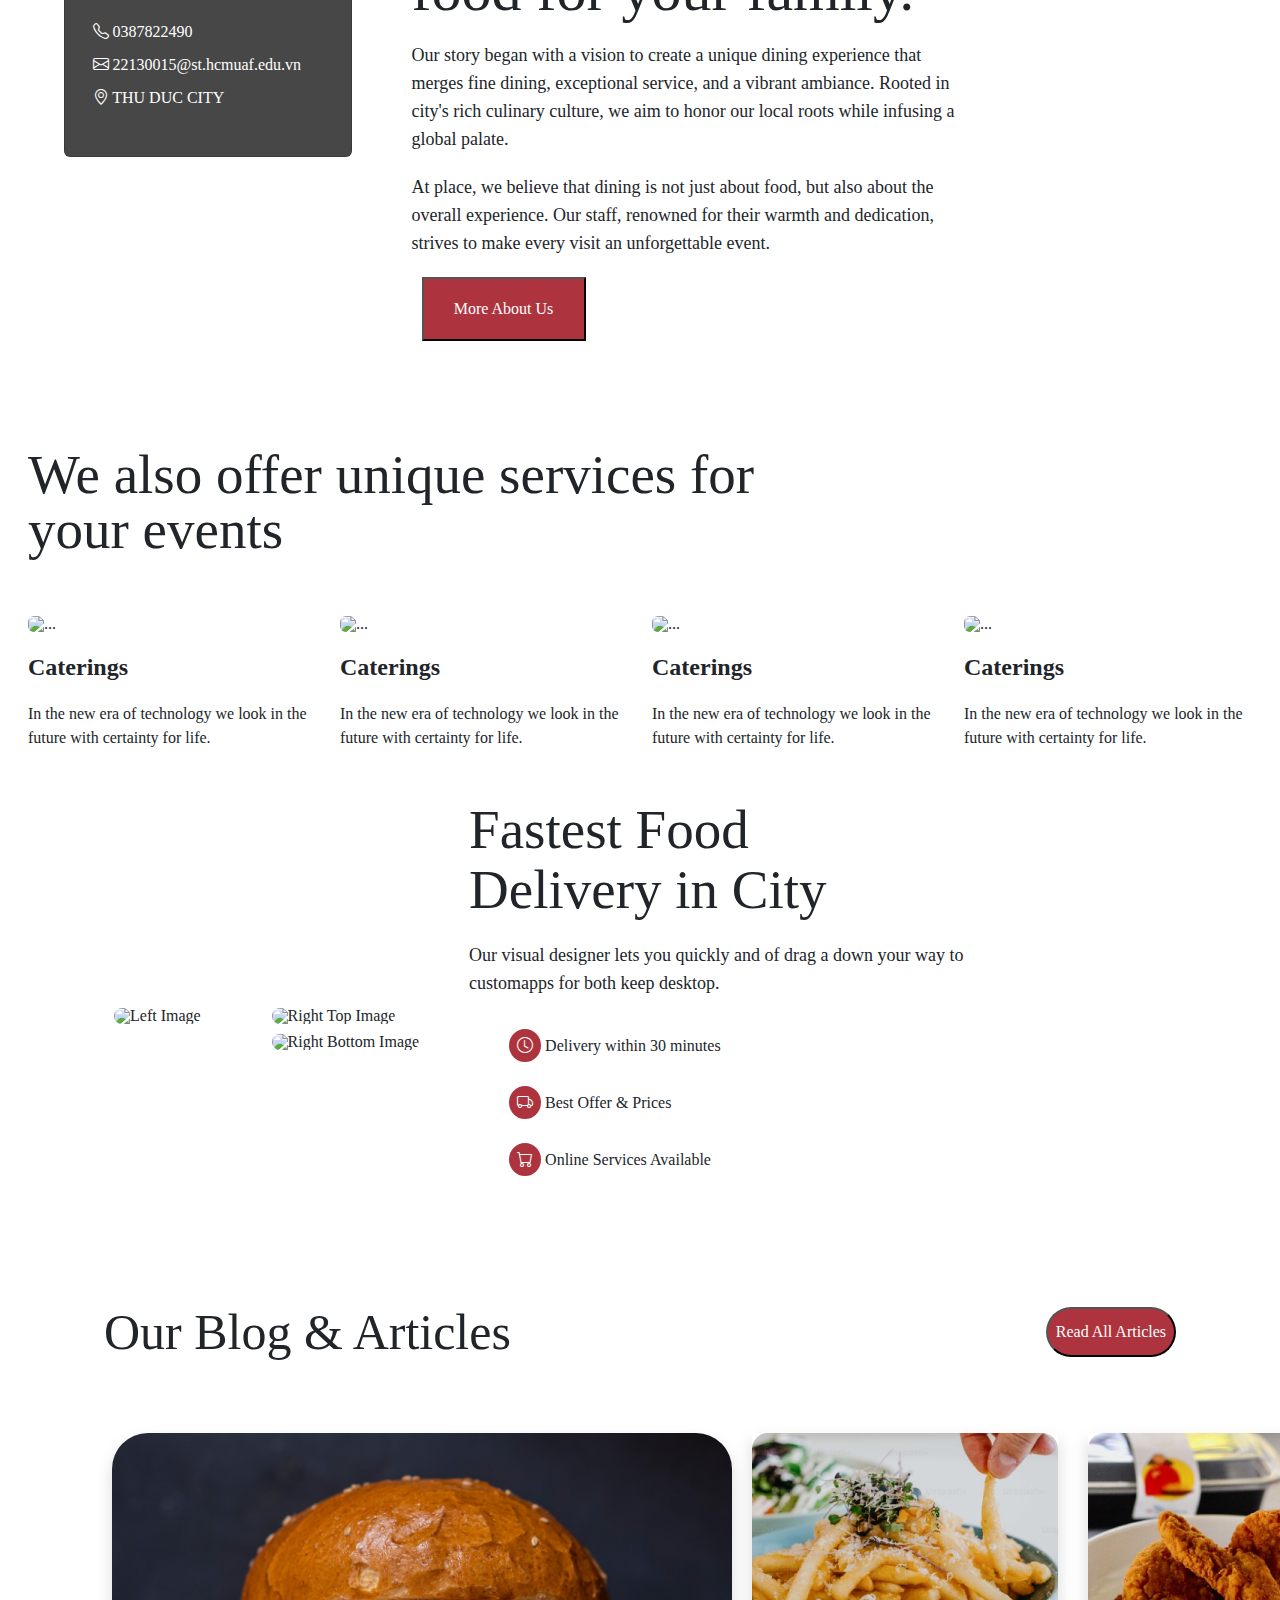
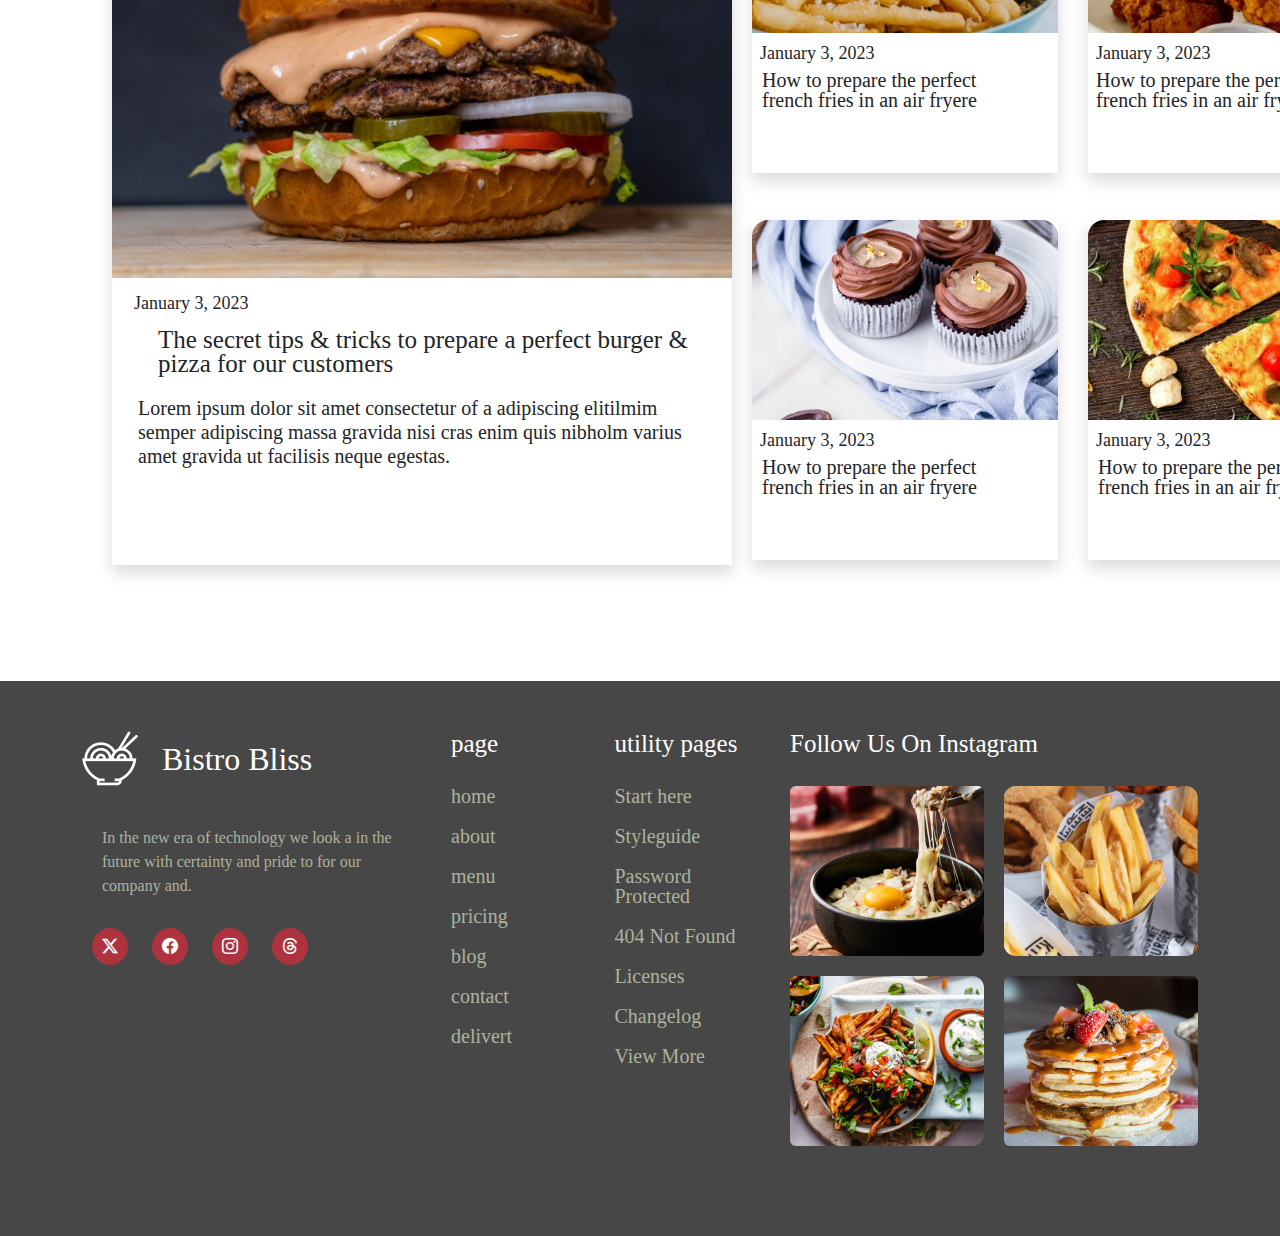
==== commit b991df0c: "move main.js" ====
--- a/index.html
+++ b/index.html
@@ -435,7 +435,7 @@
         </div>
       </div>
     </footer>
-    <script src="/js/main.js"></script>
+    <script src="main.js"></script>
     <script src="	https://cdn.jsdelivr.net/npm/bootstrap@5.3.3/dist/js/bootstrap.bundle.min.js"></script>
   </body>
 </html>
--- a/css/style.css
+++ b/css/style.css
@@ -157,6 +157,7 @@
 }
 .delivery_left-img {
   height: 600px;
+  border-radius: 10px;
 }
 .grid-holder {
   max-width: 745px;
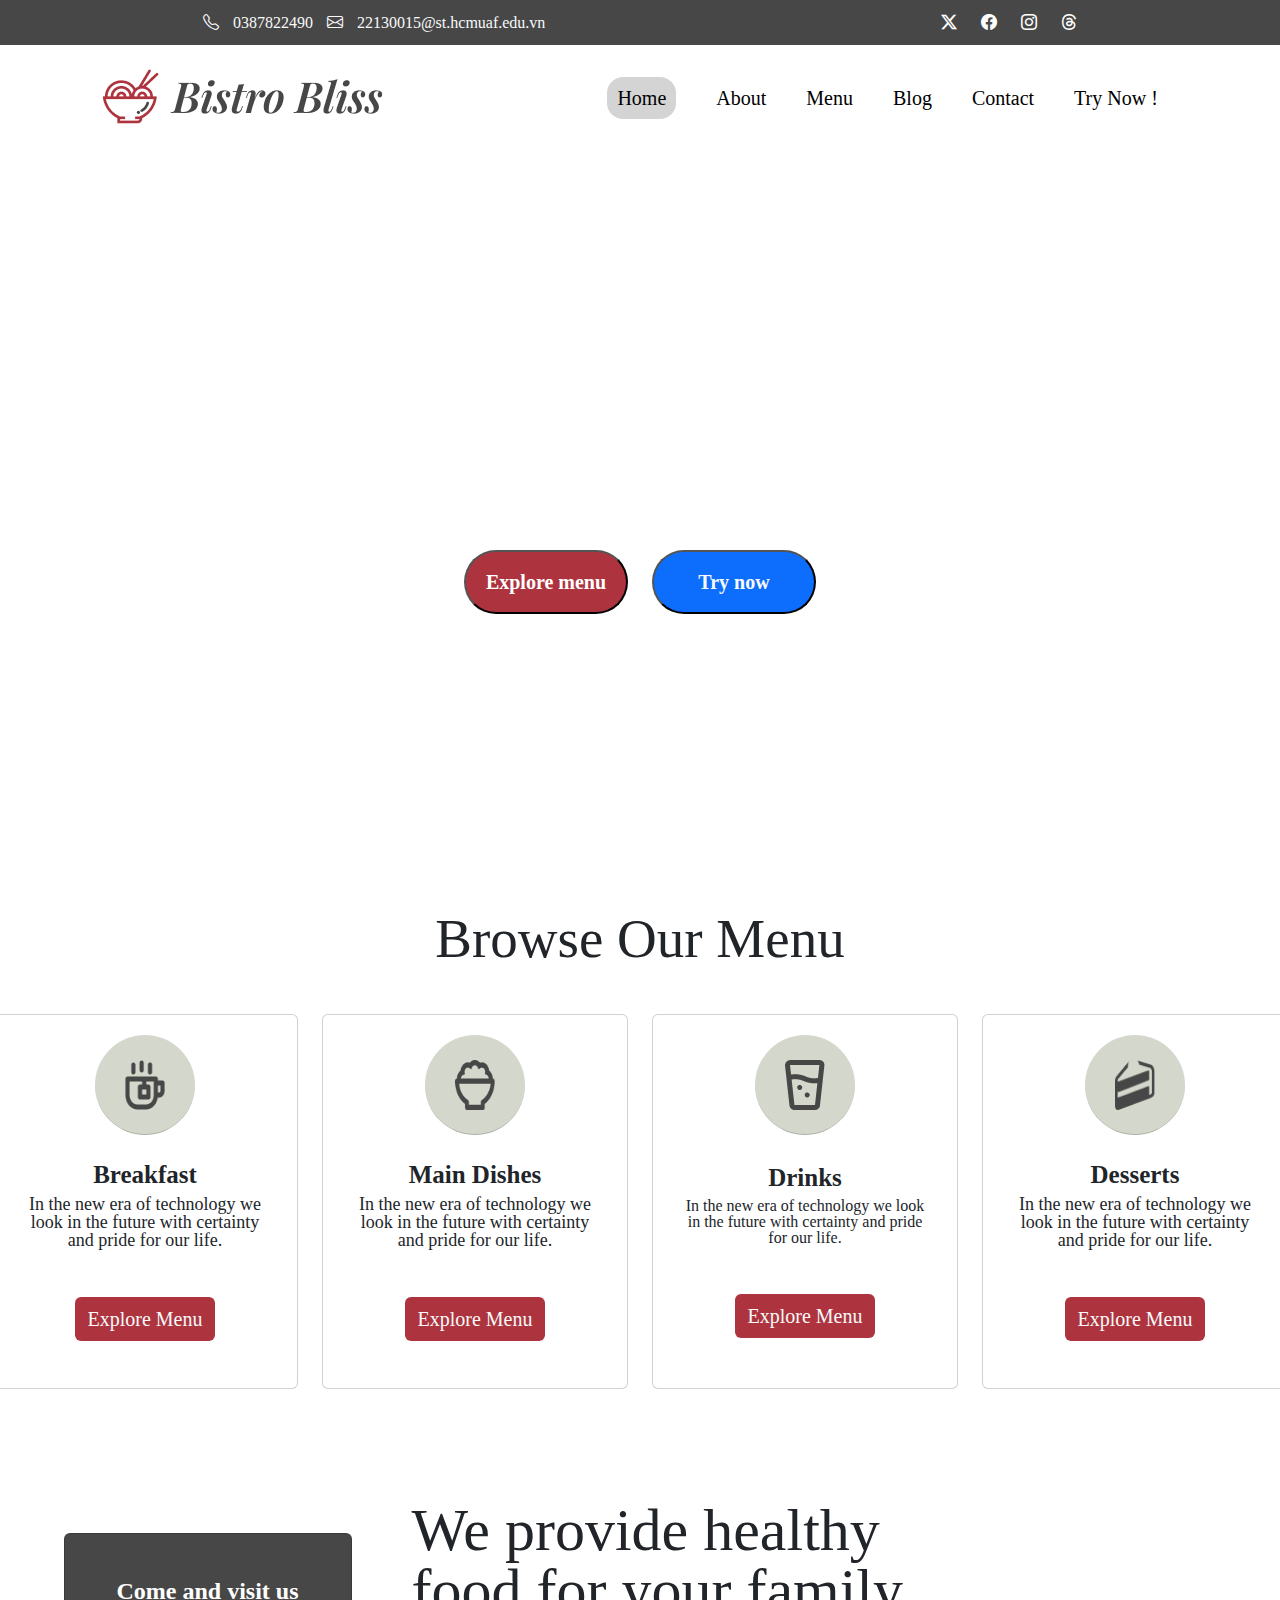
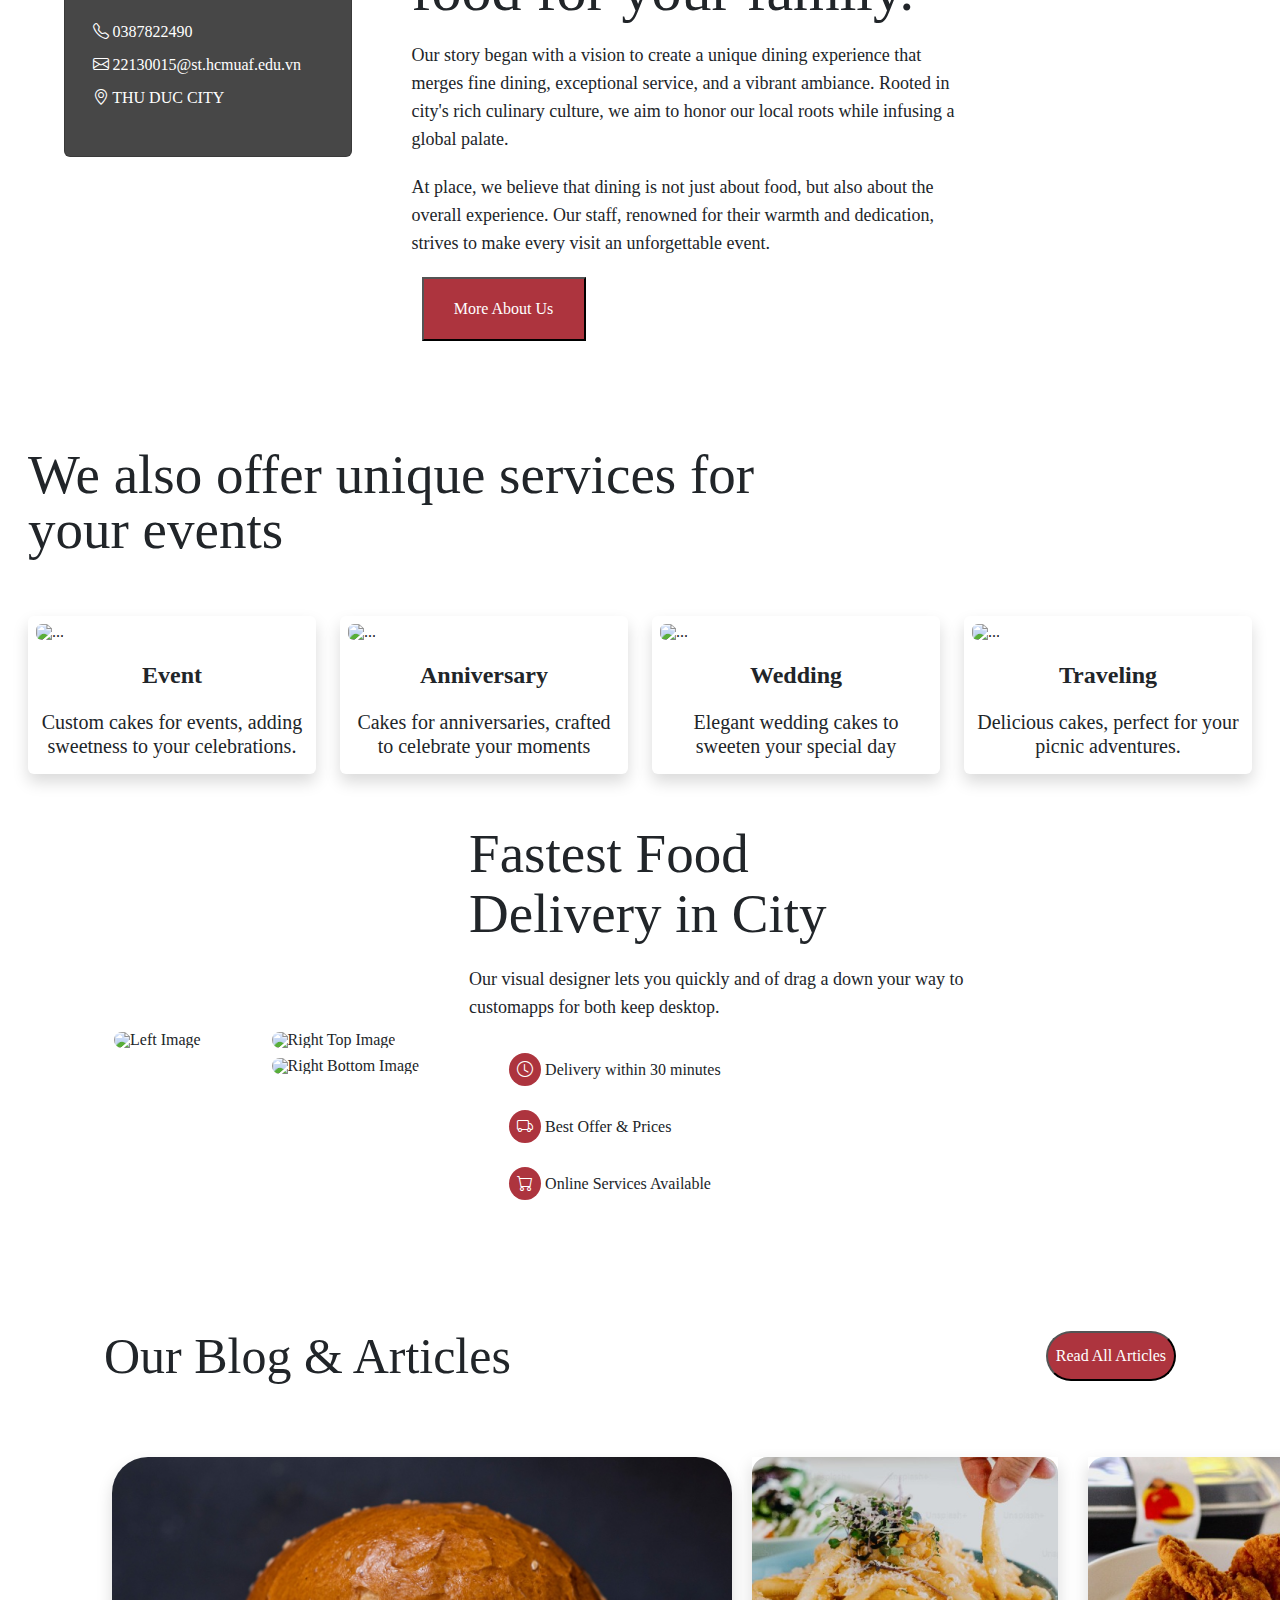
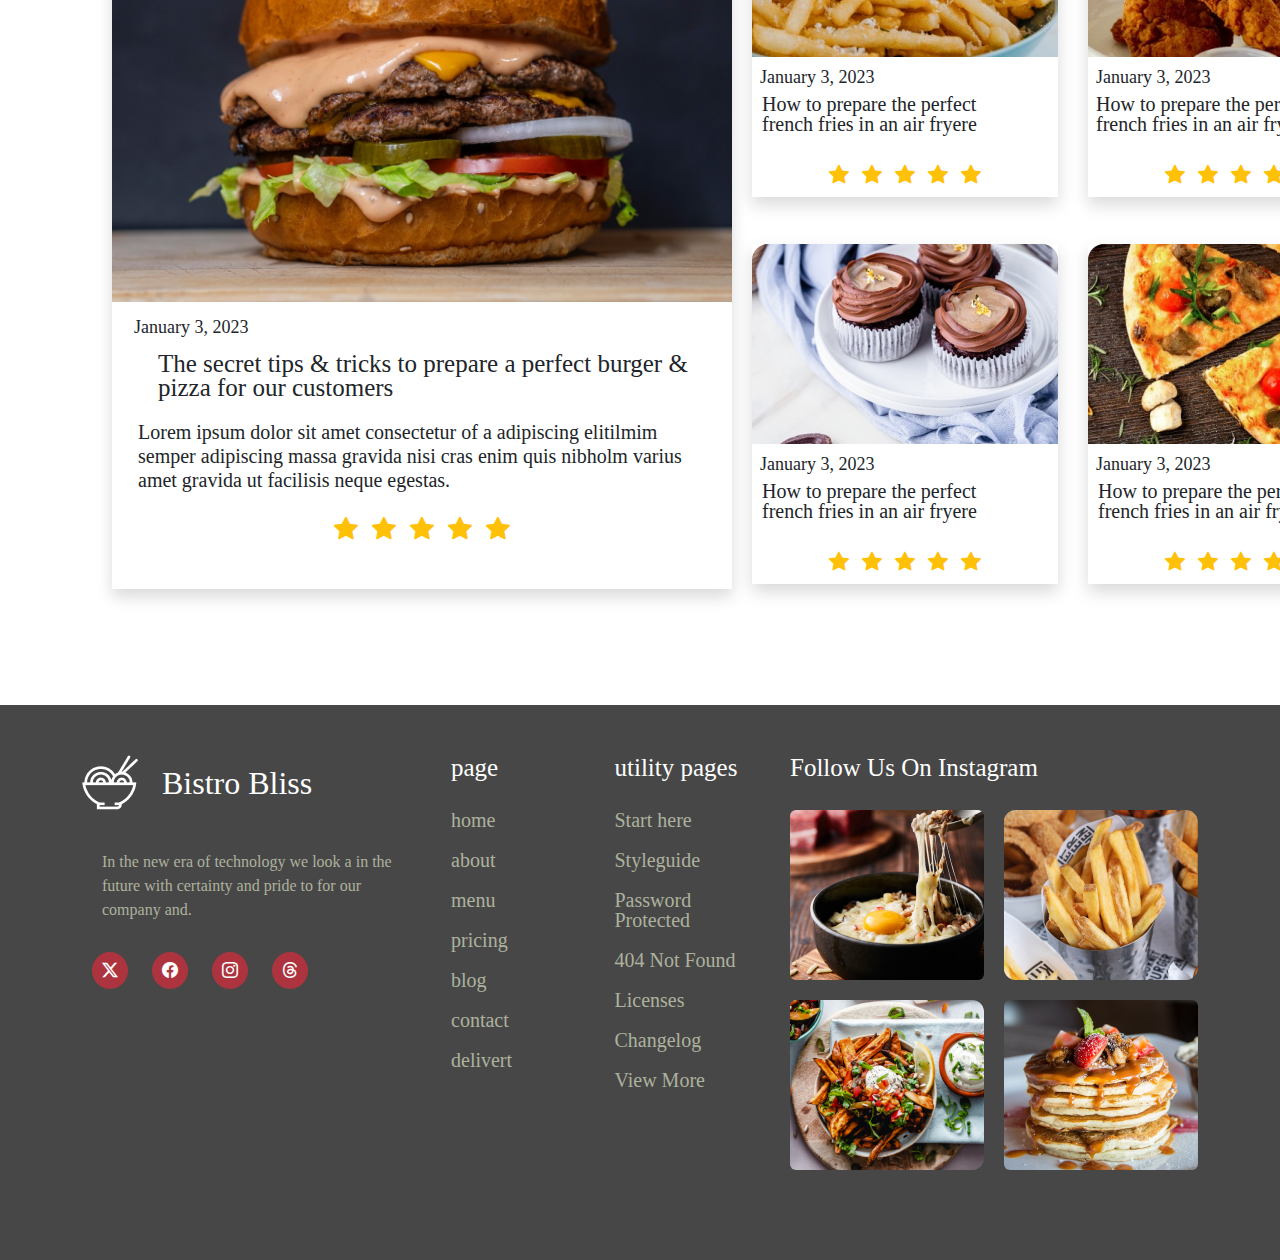
==== commit fdc1370d: "update : change some thing index.html" ====
--- a/index.html
+++ b/index.html
@@ -11,6 +11,11 @@
       rel="stylesheet"
       href="https://cdn.jsdelivr.net/npm/bootstrap@5.3.3/dist/css/bootstrap.min.css"
     />
+    <link
+      rel="stylesheet"
+      href="https://cdnjs.cloudflare.com/ajax/libs/animate.css/4.1.1/animate.min.css"
+    />
+
     <link rel="stylesheet" href="css/reset.css" />
     <link rel="stylesheet" href="css/style.css" />
     <link rel="stylesheet" href="css/NavbarAndFooter.css" />
@@ -21,14 +26,14 @@
     <header class="fixed-top">
       <div class="header_top d-flex justify-content-around align-items-center">
         <div class="header_left">
-          <span class="number_phone">
+          <a class="phone text-light" href="tel:0387822490">
             <i class="bi bi-telephone"></i>
             0387822490
-          </span>
-          <span class="email">
+          </a>
+          <a class="email text-light" href="mailto:22130015@st.hcmuaf.edu.vn">
             <i class="bi bi-envelope"></i>
             22130015@st.hcmuaf.edu.vn
-          </span>
+          </a>
         </div>
         <div class="header_right">
           <i class="bi bi-twitter-x"></i>
@@ -37,16 +42,23 @@
           <i class="bi bi-threads"></i>
         </div>
       </div>
-      <div  class="header_footer mt-4 d-flex justify-content-around align-items-center">
-     <a href="index.html">    <img src="image/Logo.png" alt="" /></a>
+      <div
+        class="header_footer mt-4 d-flex justify-content-around align-items-center"
+      >
+        <a href="index.html"> <img src="image/Logo.png" alt="" /></a>
         <ul class="d-flex">
-          <li class="nav-item"><a class="active fw-thin" href="index.html">home</a></li>
-          <li class="nav-item"><a class="fw-thin" href="about.html">about</a></li>
+          <li class="nav-item">
+            <a class="active fw-thin" href="index.html">home</a>
+          </li>
+          <li class="nav-item">
+            <a class="fw-thin" href="about.html">about</a>
+          </li>
           <li class="nav-item"><a class="fw-thin" href="menu.html">menu</a></li>
           <li class="nav-item"><a class="fw-thin" href="blog.html">blog</a></li>
-          <li class="nav-item"><a class="fw-thin" href="contact.html">contact</a></li>
-          <li class="nav-item"><a class="fw-thin active bg-primary white">Try now !</a></li>
-        
+          <li class="nav-item">
+            <a class="fw-thin" href="contact.html">contact</a>
+          </li>
+          <li class="nav-item"><a class="fw-thin">Try now !</a></li>
         </ul>
       </div>
     </header>
@@ -66,12 +78,12 @@
             Explore menu
           </button>
           <button
-          type="button"
-          class="bg-primary white button p-1 fw-bold fs-5 rounded-pill"
-          onclick="sendRedirect('menu')"
-        >
-          Try now
-        </button>
+            type="button"
+            class="bg-primary text-light button p-1 fw-bold fs-5 rounded-pill"
+            onclick="sendRedirect('menu')"
+          >
+            Try now
+          </button>
         </div>
       </div>
       <div class="menu absolute-center flex-lg-column">
@@ -80,7 +92,11 @@
           <li>
             <div class="card absolute-center">
               <div class="card-header rounded-circle absolute-center">
-                <img src="/image/cofeIcon.png" class="card-img-top" alt="..." />
+                <img
+                  src="./image/cofeIcon.png"
+                  class="card-img-top"
+                  alt="..."
+                />
               </div>
               <div class="card-body flex-md-column absolute-center">
                 <h5 class="card-title text-center fw-bold">Breakfast</h5>
@@ -88,14 +104,20 @@
                   In the new era of technology we look in the future with
                   certainty and pride for our life.
                 </p>
-                <a href="#" class="Explore fw-bold fs-4 btn">Explore Menu</a>
+                <a href="#" class="Explore mt-5 fs-5 btn text-light"
+                  >Explore Menu</a
+                >
               </div>
             </div>
           </li>
           <li>
             <div class="card absolute-center">
               <div class="card-header rounded-circle absolute-center">
-                <img src="/image/riceIcon.png" class="card-img-top" alt="..." />
+                <img
+                  src="./image/riceIcon.png"
+                  class="card-img-top"
+                  alt="..."
+                />
               </div>
               <div class="card-body flex-md-column absolute-center">
                 <h5 class="card-title text-center fw-bold">Main Dishes</h5>
@@ -103,7 +125,9 @@
                   In the new era of technology we look in the future with
                   certainty and pride for our life.
                 </p>
-                <a href="#" class="Explore fw-bold fs-4 btn">Explore Menu</a>
+                <a href="#" class="Explore mt-5 fs-5 btn text-light"
+                  >Explore Menu</a
+                >
               </div>
             </div>
           </li>
@@ -111,7 +135,7 @@
             <div class="card absolute-center">
               <div class="card-header rounded-circle absolute-center">
                 <img
-                  src="/image/drinkIcon.png"
+                  src="./image/drinkIcon.png"
                   class="card-img-top"
                   alt="..."
                 />
@@ -122,14 +146,20 @@
                   In the new era of technology we look in the future with
                   certainty and pride for our life.
                 </p>
-                <a href="#" class="Explore fw-bold fs-4 btn">Explore Menu</a>
+                <a href="#" class="Explore mt-5 fs-5 btn text-light"
+                  >Explore Menu</a
+                >
               </div>
             </div>
           </li>
           <li>
             <div class="card absolute-center">
               <div class="card-header rounded-circle absolute-center">
-                <img src="/image/cakeIcon.png" class="card-img-top" alt="..." />
+                <img
+                  src="./image/cakeIcon.png"
+                  class="card-img-top"
+                  alt="..."
+                />
               </div>
               <div class="card-body flex-md-column absolute-center">
                 <h5 class="card-title text-center fw-bold">Desserts</h5>
@@ -137,7 +167,9 @@
                   In the new era of technology we look in the future with
                   certainty and pride for our life.
                 </p>
-                <a href="#" class="Explore fw-bold fs-4 btn">Explore Menu</a>
+                <a href="#" class="Explore mt-5 fs-5 btn text-light"
+                  >Explore Menu</a
+                >
               </div>
             </div>
           </li>
@@ -145,7 +177,11 @@
       </div>
       <div class="about d-flex align-items-center justify-content-between">
         <div class="about-left">
-          <img src="https://images.unsplash.com/photo-1599974579688-8dbdd335c77f?q=80&w=1794&auto=format&fit=crop&ixlib=rb-4.0.3&ixid=M3wxMjA3fDB8MHxwaG90by1wYWdlfHx8fGVufDB8fHx8fA%3D%3D" class="about_img align-bottom" alt="" />
+          <img
+            src="https://images.unsplash.com/photo-1599974579688-8dbdd335c77f?q=80&w=1794&auto=format&fit=crop&ixlib=rb-4.0.3&ixid=M3wxMjA3fDB8MHxwaG90by1wYWdlfHx8fGVufDB8fHx8fA%3D%3D"
+            class="about_img align-bottom"
+            alt=""
+          />
           <div
             class="card about-message text-start"
             style="width: 18rem; height: 14rem"
@@ -179,7 +215,13 @@
             about the overall experience. Our staff, renowned for their warmth
             and dedication, strives to make every visit an unforgettable event.
           </p>
-          <button type="button" class="menu-btn button">More About Us</button>
+          <button
+            type="button"
+            class="menu-btn button"
+            onclick="sendRedirect('about')"
+          >
+            More About Us
+          </button>
         </div>
       </div>
       <div class="type">
@@ -188,65 +230,62 @@
         </h2>
         <ul class="d-flex gap-4 mt-5">
           <li>
-            <div class="event-card">
+            <div class="event-card shadow p-2 rounded">
               <img
                 src="https://plus.unsplash.com/premium_photo-1678051141689-1f7a7861b3b4?q=80&w=1887&auto=format&fit=crop&ixlib=rb-4.0.3&ixid=M3wxMjA3fDB8MHxwaG90by1wYWdlfHx8fGVufDB8fHx8fA%3D%3D"
                 class="card-img rounded"
                 alt="..."
               />
-              <div class="card-body">
-                <h5 class="event-title fw-bold fs-4">Caterings</h5>
-                <p class="event-text">
-                  In the new era of technology we look in the future with
-                  certainty for life.
-                </p>
-              </div>
-            </div>
-          </li>
-          <li>
-            <div class="event-card">
+              <div class="card-body text-center">
+                <h5 class="event-title fw-bold fs-4">Event</h5>
+                <p class="event-text mb-2 fs-5">
+                  Custom cakes for events, adding sweetness to your
+                  celebrations.
+                </p>
+              </div>
+            </div>
+          </li>
+          <li>
+            <div class="event-card shadow p-2 rounded">
               <img
                 src="https://images.unsplash.com/photo-1608675850306-95a3edf85980?q=80&w=1887&auto=format&fit=crop&ixlib=rb-4.0.3&ixid=M3wxMjA3fDB8MHxwaG90by1wYWdlfHx8fGVufDB8fHx8fA%3D%3D"
                 class="card-img rounded"
                 alt="..."
               />
-              <div class="card-body">
-                <h5 class="event-title fw-bold fs-4">Caterings</h5>
-                <p class="event-text">
-                  In the new era of technology we look in the future with
-                  certainty for life.
-                </p>
-              </div>
-            </div>
-          </li>
-          <li>
-            <div class="event-card">
+              <div class="card-body text-center">
+                <h5 class="event-title fw-bold fs-4">Anniversary</h5>
+                <p class="event-text mb-2 fs-5">
+                  Cakes for anniversaries, crafted to celebrate your moments
+                </p>
+              </div>
+            </div>
+          </li>
+          <li>
+            <div class="event-card shadow p-2 rounded">
               <img
                 src="https://plus.unsplash.com/premium_photo-1664530452596-e1c17e342876?q=80&w=1886&auto=format&fit=crop&ixlib=rb-4.0.3&ixid=M3wxMjA3fDB8MHxwaG90by1wYWdlfHx8fGVufDB8fHx8fA%3D%3D"
                 class="card-img rounded"
                 alt="..."
               />
-              <div class="card-body">
-                <h5 class="event-title fw-bold fs-4">Caterings</h5>
-                <p class="event-text">
-                  In the new era of technology we look in the future with
-                  certainty for life.
-                </p>
-              </div>
-            </div>
-          </li>
-          <li>
-            <div class="event-card">
+              <div class="card-body text-center">
+                <h5 class="event-title fw-bold fs-4">Wedding</h5>
+                <p class="event-text mb-2 fs-5">
+                  Elegant wedding cakes to sweeten your special day
+                </p>
+              </div>
+            </div>
+          </li>
+          <li>
+            <div class="event-card shadow p-2 rounded">
               <img
                 src="https://images.unsplash.com/photo-1526929804231-3de5919d43ad?q=80&w=1887&auto=format&fit=crop&ixlib=rb-4.0.3&ixid=M3wxMjA3fDB8MHxwaG90by1wYWdlfHx8fGVufDB8fHx8fA%3D%3D"
                 class="card-img rounded"
                 alt="..."
               />
-              <div class="card-body">
-                <h5 class="event-title fw-bold fs-4">Caterings</h5>
-                <p class="event-text">
-                  In the new era of technology we look in the future with
-                  certainty for life.
+              <div class="card-body text-center">
+                <h5 class="event-title fw-bold fs-4">Traveling</h5>
+                <p class="event-text mb-2 fs-5">
+                  Delicious cakes, perfect for your picnic adventures.
                 </p>
               </div>
             </div>
@@ -256,7 +295,11 @@
       <div class="delivery d-flex align-items-center">
         <div class="grid-holder">
           <div class="left-image">
-            <img src="https://images.unsplash.com/photo-1654922207993-2952fec328ae?q=80&w=1887&auto=format&fit=crop&ixlib=rb-4.0.3&ixid=M3wxMjA3fDB8MHxwaG90by1wYWdlfHx8fGVufDB8fHx8fA%3D%3D" alt="Left Image" class="delivery_left-img" />
+            <img
+              src="https://images.unsplash.com/photo-1654922207993-2952fec328ae?q=80&w=1887&auto=format&fit=crop&ixlib=rb-4.0.3&ixid=M3wxMjA3fDB8MHxwaG90by1wYWdlfHx8fGVufDB8fHx8fA%3D%3D"
+              alt="Left Image"
+              class="delivery_left-img"
+            />
           </div>
           <div class="right-top">
             <img
@@ -266,7 +309,11 @@
             />
           </div>
           <div class="right-bottom">
-            <img src="https://plus.unsplash.com/premium_photo-1693221705350-beb2c2c8778b?q=80&w=1770&auto=format&fit=crop&ixlib=rb-4.0.3&ixid=M3wxMjA3fDB8MHxwaG90by1wYWdlfHx8fGVufDB8fHx8fA%3D%3D" alt="Right Bottom Image" class="image" />
+            <img
+              src="https://plus.unsplash.com/premium_photo-1693221705350-beb2c2c8778b?q=80&w=1770&auto=format&fit=crop&ixlib=rb-4.0.3&ixid=M3wxMjA3fDB8MHxwaG90by1wYWdlfHx8fGVufDB8fHx8fA%3D%3D"
+              alt="Right Bottom Image"
+              class="image"
+            />
           </div>
         </div>
         <div class="about-right">
@@ -314,6 +361,15 @@
                   elitilmim semper adipiscing massa gravida nisi cras enim quis
                   nibholm varius amet gravida ut facilisis neque egestas.
                 </p>
+                <p
+                  class="text-center fs-4 mt-4 text-warning animate__animated animate__fadeIn animate__delay-1s animate__repeat-2"
+                >
+                  <i class="bi bi-star-fill"></i>
+                  <i class="ms-2 bi bi-star-fill"></i>
+                  <i class="ms-2 bi bi-star-fill"></i>
+                  <i class="ms-2 bi bi-star-fill"></i>
+                  <i class="ms-2 bi bi-star-fill"></i>
+                </p>
               </div>
             </div>
           </div>
@@ -329,6 +385,15 @@
                 <h5 class="blog-card-title fs-5">
                   How to prepare the perfect french fries in an air fryere
                 </h5>
+                <p
+                class="text-center fs-5 mb-2 text-warning animate__animated animate__fadeIn animate__delay-1s animate__repeat-2"
+              >
+                <i class="bi bi-star-fill"></i>
+                <i class="ms-2 bi bi-star-fill"></i>
+                <i class="ms-2 bi bi-star-fill"></i>
+                <i class="ms-2 bi bi-star-fill"></i>
+                <i class="ms-2 bi bi-star-fill"></i>
+              </p>
               </div>
             </div>
             <div class="blog-card shadow">
@@ -342,6 +407,15 @@
                 <h5 class="blog-card-title fs-5 ms-2">
                   How to prepare the perfect french fries in an air fryere
                 </h5>
+                <p
+                class="text-center fs-5 mb-2 text-warning animate__animated animate__fadeIn animate__delay-1s animate__repeat-2"
+              >
+                <i class="bi bi-star-fill"></i>
+                <i class="ms-2 bi bi-star-fill"></i>
+                <i class="ms-2 bi bi-star-fill"></i>
+                <i class="ms-2 bi bi-star-fill"></i>
+                <i class="ms-2 bi bi-star-fill"></i>
+              </p>
               </div>
             </div>
             <div class="blog-card shadow">
@@ -355,6 +429,15 @@
                 <h5 class="blog-card-title fs-5">
                   How to prepare the perfect french fries in an air fryere
                 </h5>
+                <p
+                class="text-center fs-5 mb-2 text-warning animate__animated animate__fadeIn animate__delay-1s animate__repeat-2"
+              >
+                <i class="bi bi-star-fill"></i>
+                <i class="ms-2 bi bi-star-fill"></i>
+                <i class="ms-2 bi bi-star-fill"></i>
+                <i class="ms-2 bi bi-star-fill"></i>
+                <i class="ms-2 bi bi-star-fill"></i>
+              </p>
               </div>
             </div>
             <div class="blog-card shadow">
@@ -368,6 +451,15 @@
                 <h5 class="blog-card-title fs-5">
                   How to prepare the perfect french fries in an air fryere
                 </h5>
+                <p
+                class="text-center fs-5 mb-2 text-warning animate__animated animate__fadeIn animate__delay-1s animate__repeat-2"
+              >
+                <i class="bi bi-star-fill"></i>
+                <i class="ms-2 bi bi-star-fill"></i>
+                <i class="ms-2 bi bi-star-fill"></i>
+                <i class="ms-2 bi bi-star-fill"></i>
+                <i class="ms-2 bi bi-star-fill"></i>
+              </p>
               </div>
             </div>
           </div>
--- a/css/style.css
+++ b/css/style.css
@@ -34,6 +34,7 @@
   background-color: #ad343e;
   color: #fff;
 }
+
 .menu {
   height: 700px;
   width: 100%;
@@ -68,8 +69,18 @@
   font-size: 55px;
 }
 .Explore {
-  color: #ad343e;
-}
+ 
+  background-color: #ad343e;
+}
+.Explore:hover {
+  background-color: #8b2b32;
+  font-weight: bold;
+}
+.card-img:hover {
+  transform: scale(1.1);
+  transition: transform 0.3s ease-in-out;
+}
+
 .about {
   max-width: 90%;
   gap: 50px;
@@ -118,7 +129,10 @@
   font-size: 55px;
 }
 .event-card {
-  width: 18rem;
+  width: 18rem;  
+}
+.card:hover {
+  box-shadow: 1px 1px 10px rgba(0, 0, 0, 0.5);
 }
 .event-title {
   margin: 20px 0;
@@ -264,4 +278,4 @@
   border-top-left-radius: 36px;
   border-top-right-radius: 36px;
 
-}+}
--- a/css/NavbarAndFooter.css
+++ b/css/NavbarAndFooter.css
@@ -9,6 +9,9 @@
     height: 45px;
     color: white;
     font-size: 16px;
+  }
+  .email , .phone {
+    text-decoration: none;
   }
   .header_top i {
     padding: 0 10px;
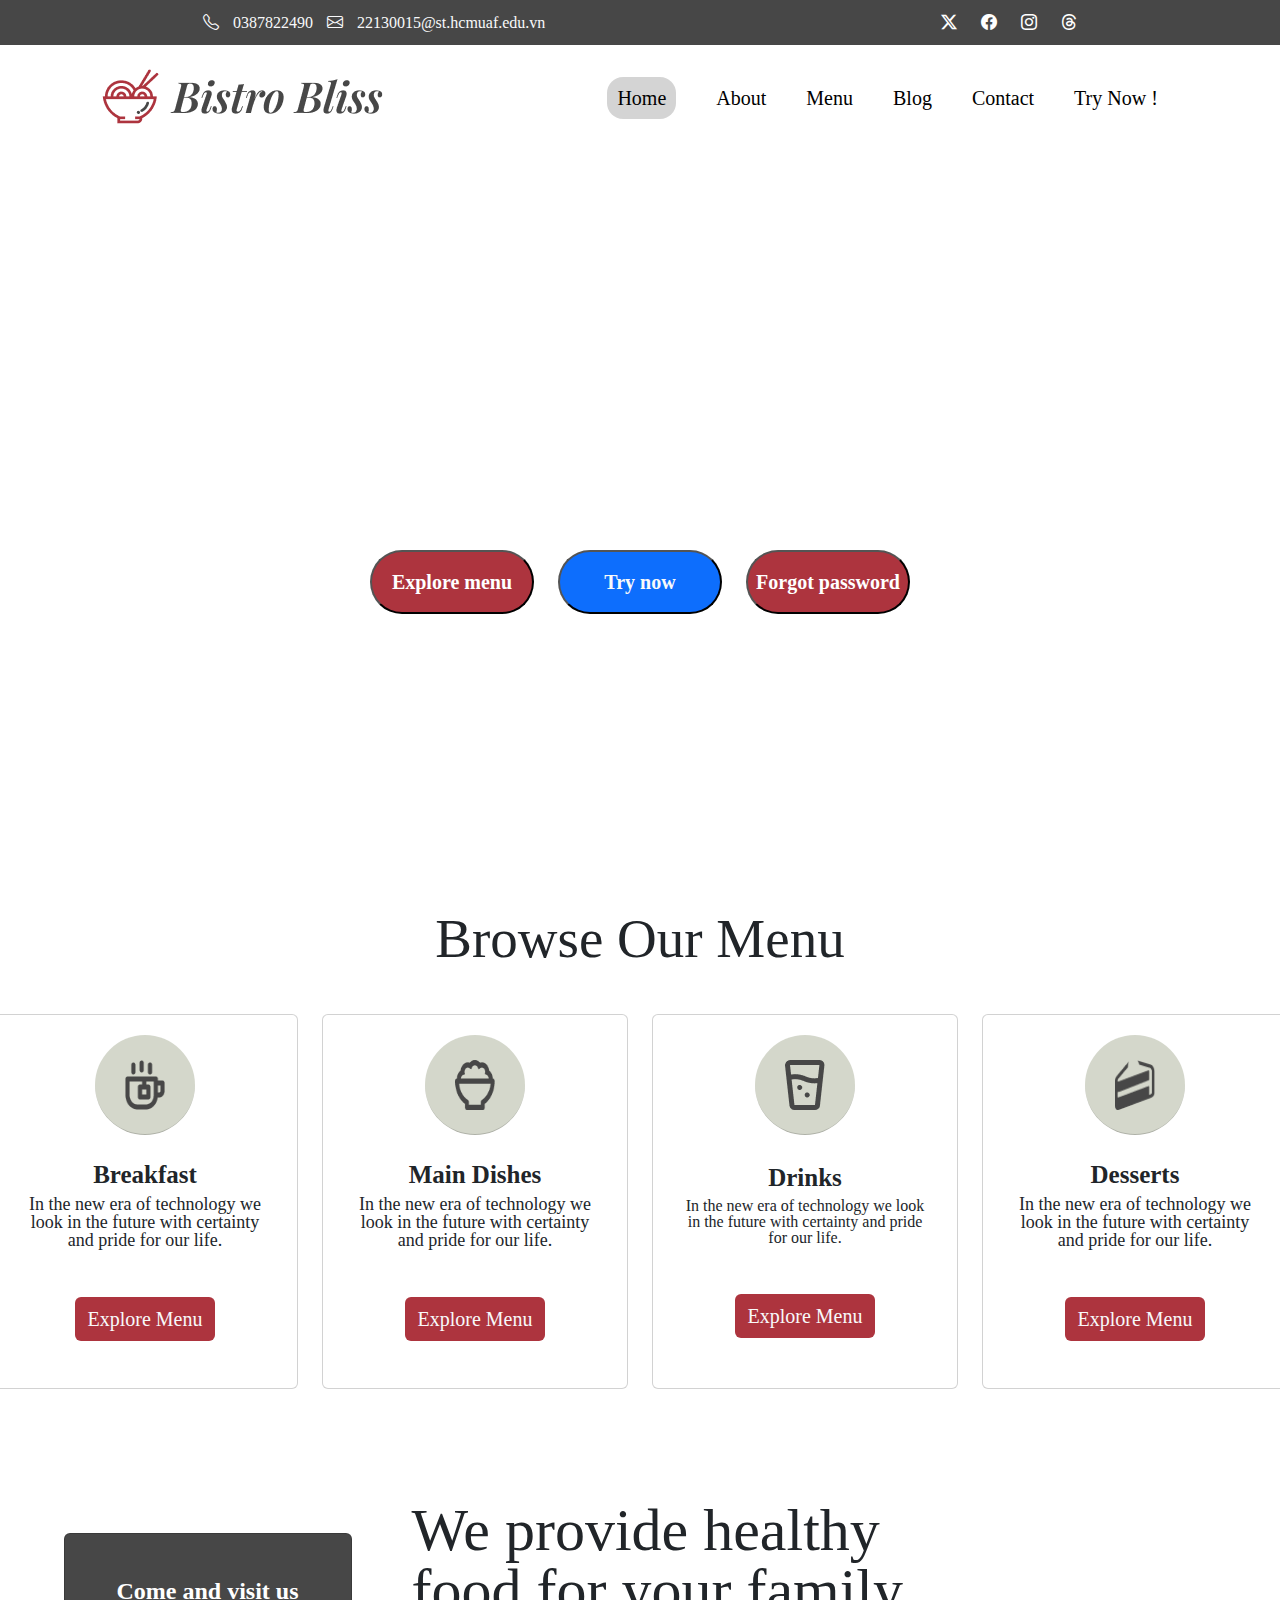
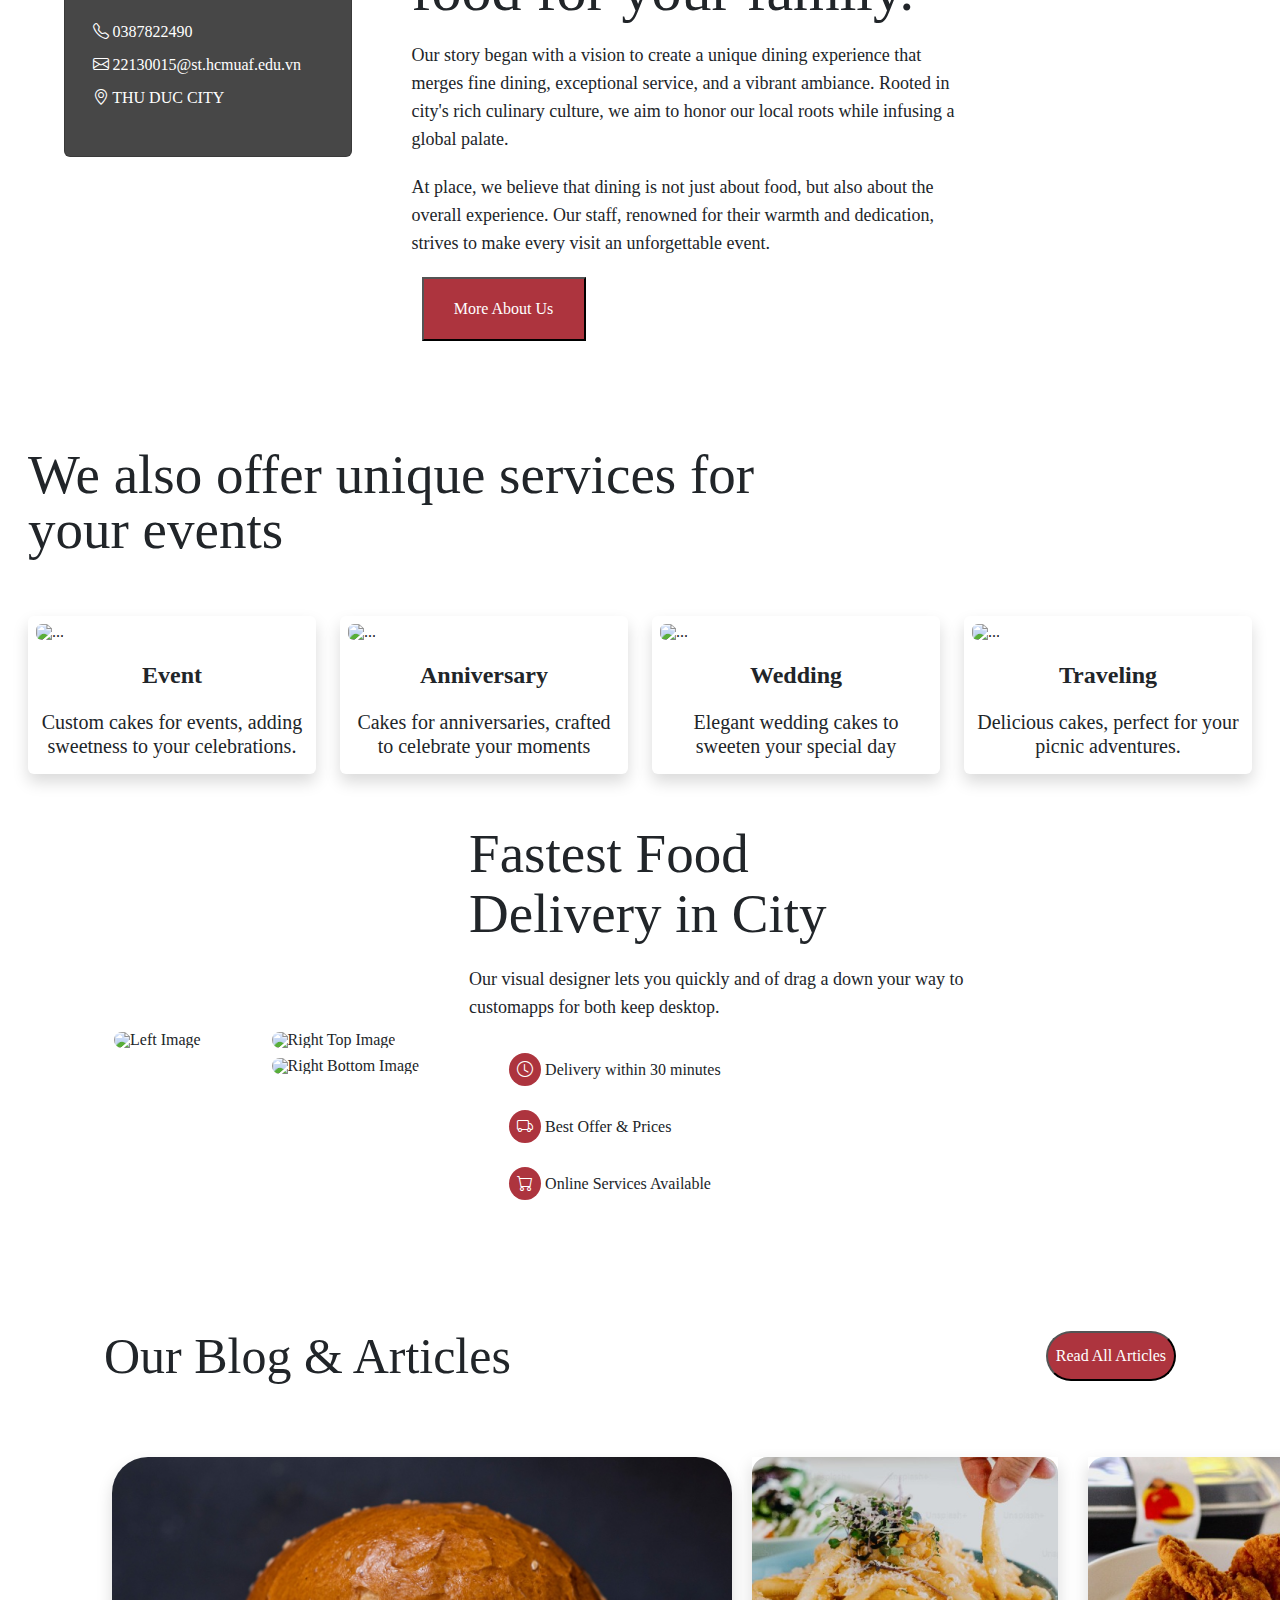
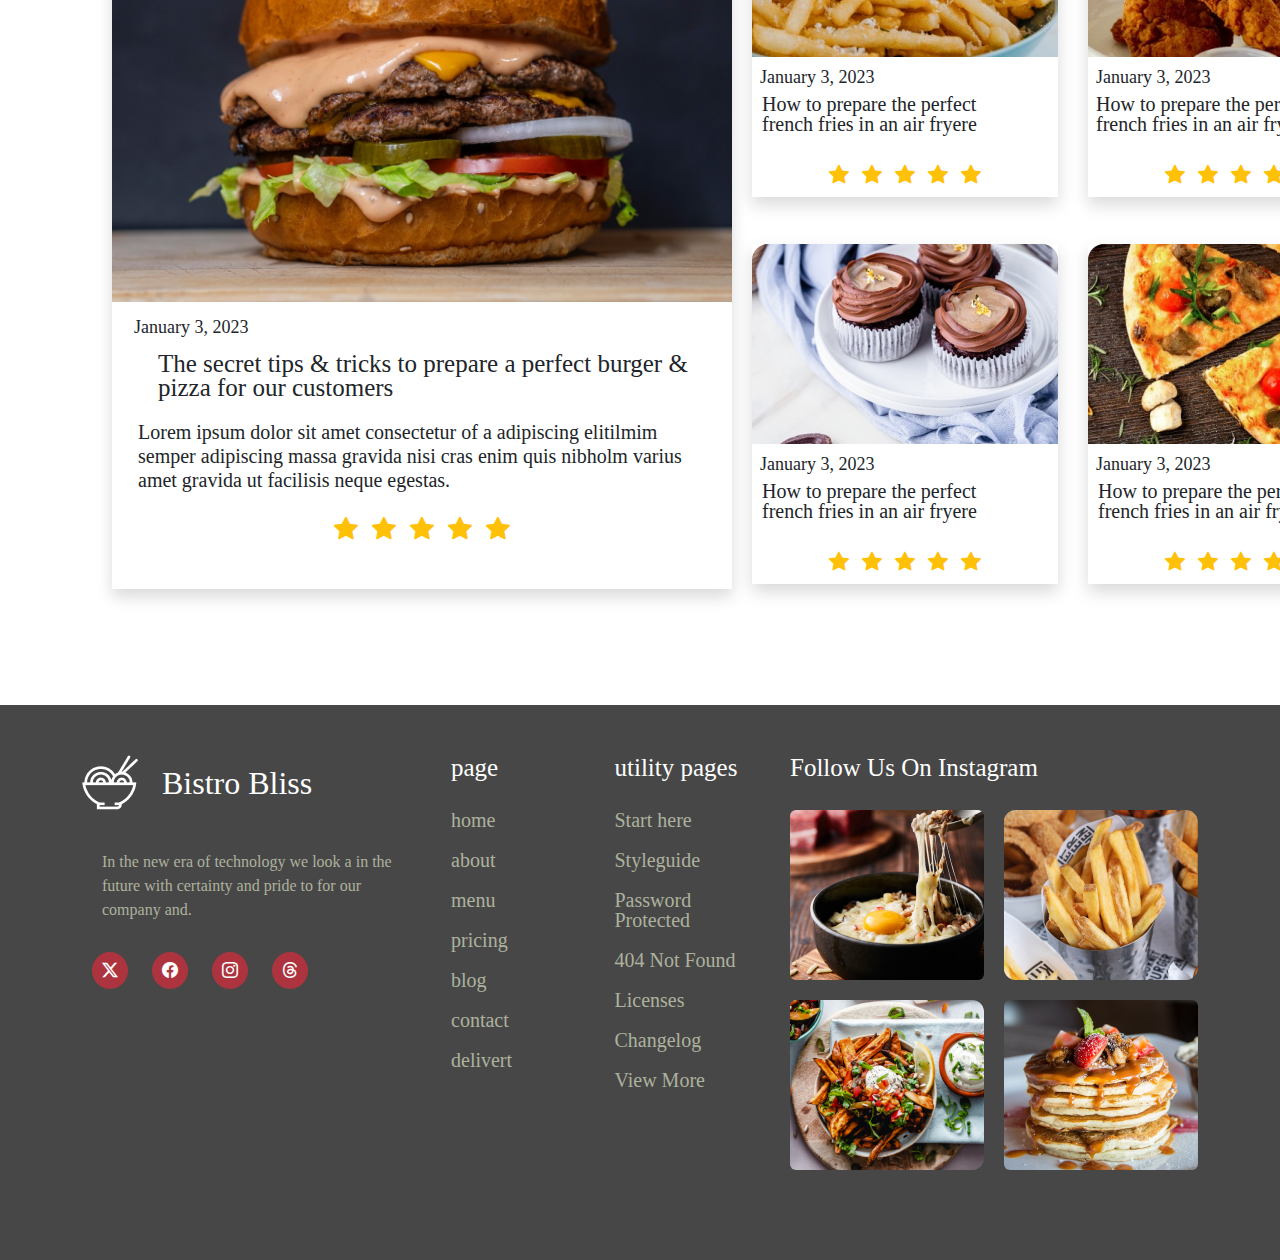
==== commit e1b6df41: "create forgotpass" ====
--- a/index.html
+++ b/index.html
@@ -84,6 +84,13 @@
           >
             Try now
           </button>
+          <button
+                  type="button"
+                  class="menu-btn button p-1 fw-bold fs-5 rounded-pill"
+                  onclick="sendRedirect('forgotpassword')"
+          >
+            Forgot password
+          </button>
         </div>
       </div>
       <div class="menu absolute-center flex-lg-column">
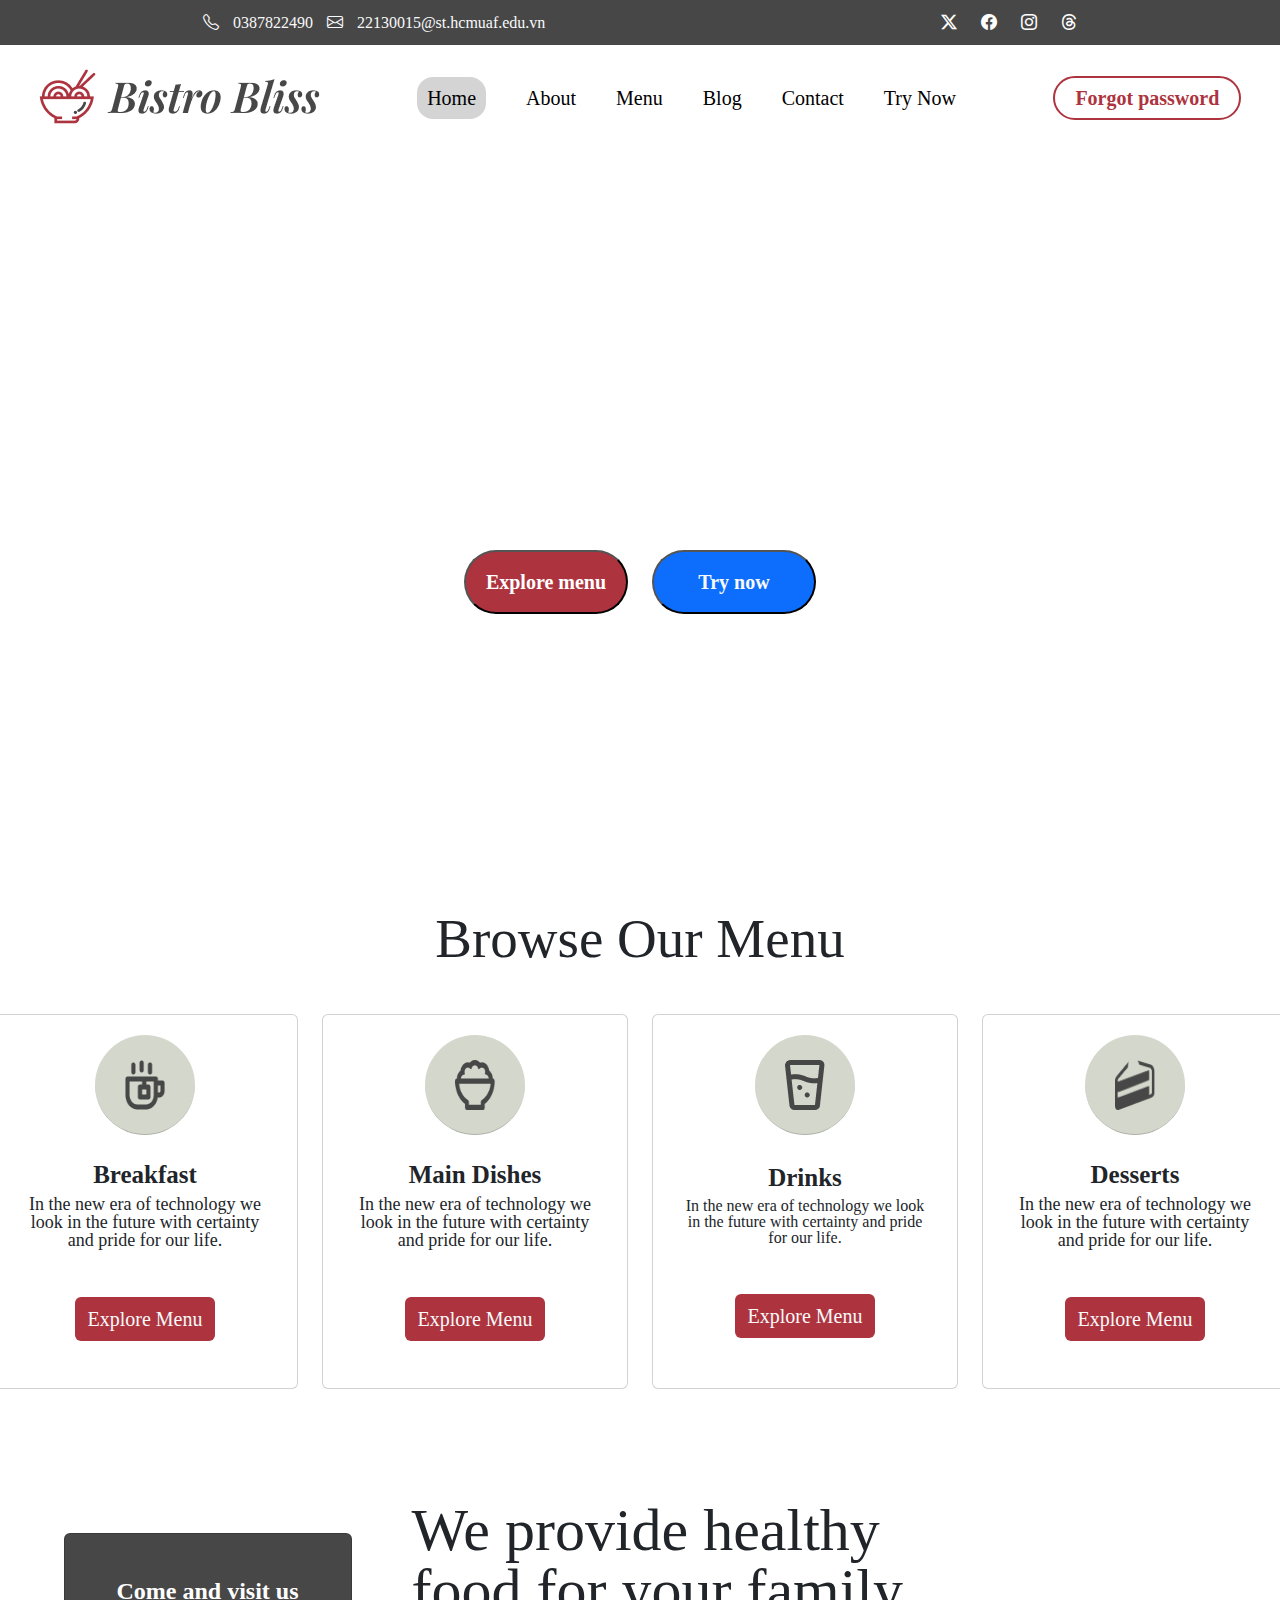
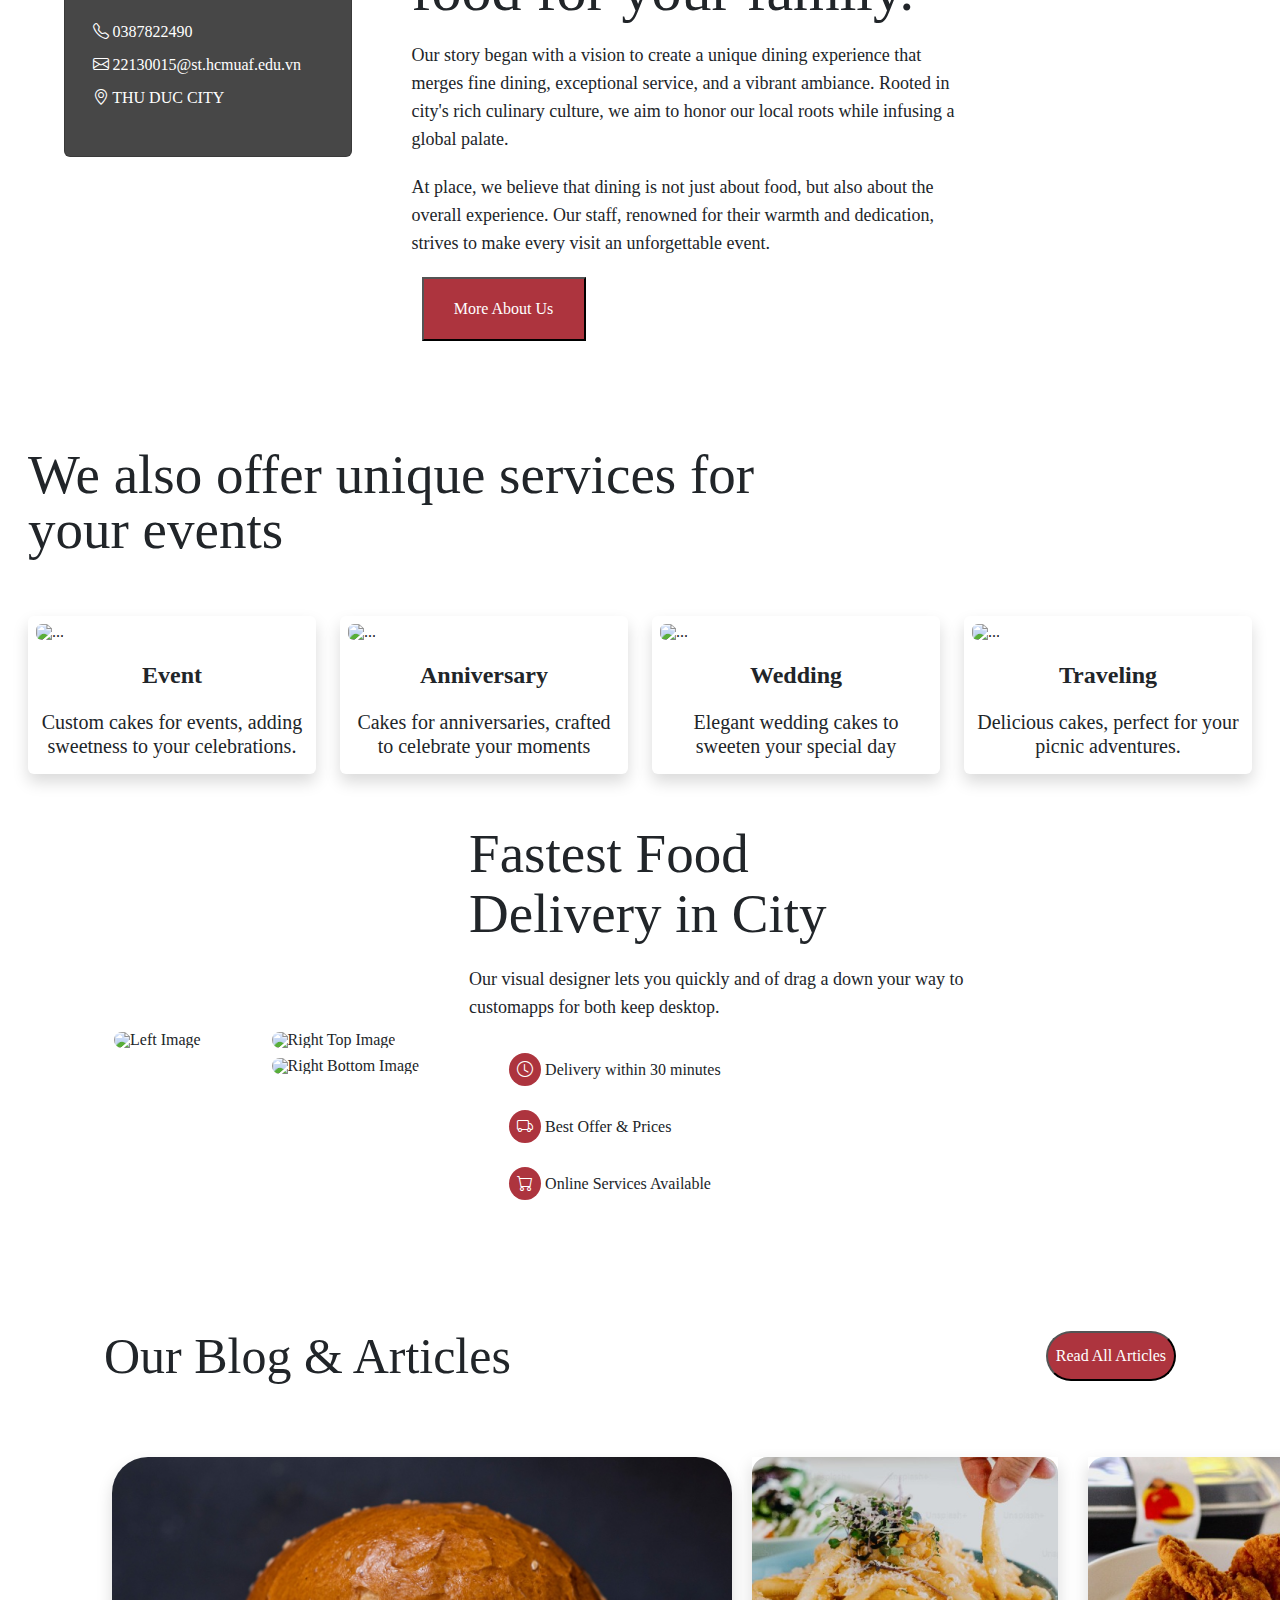
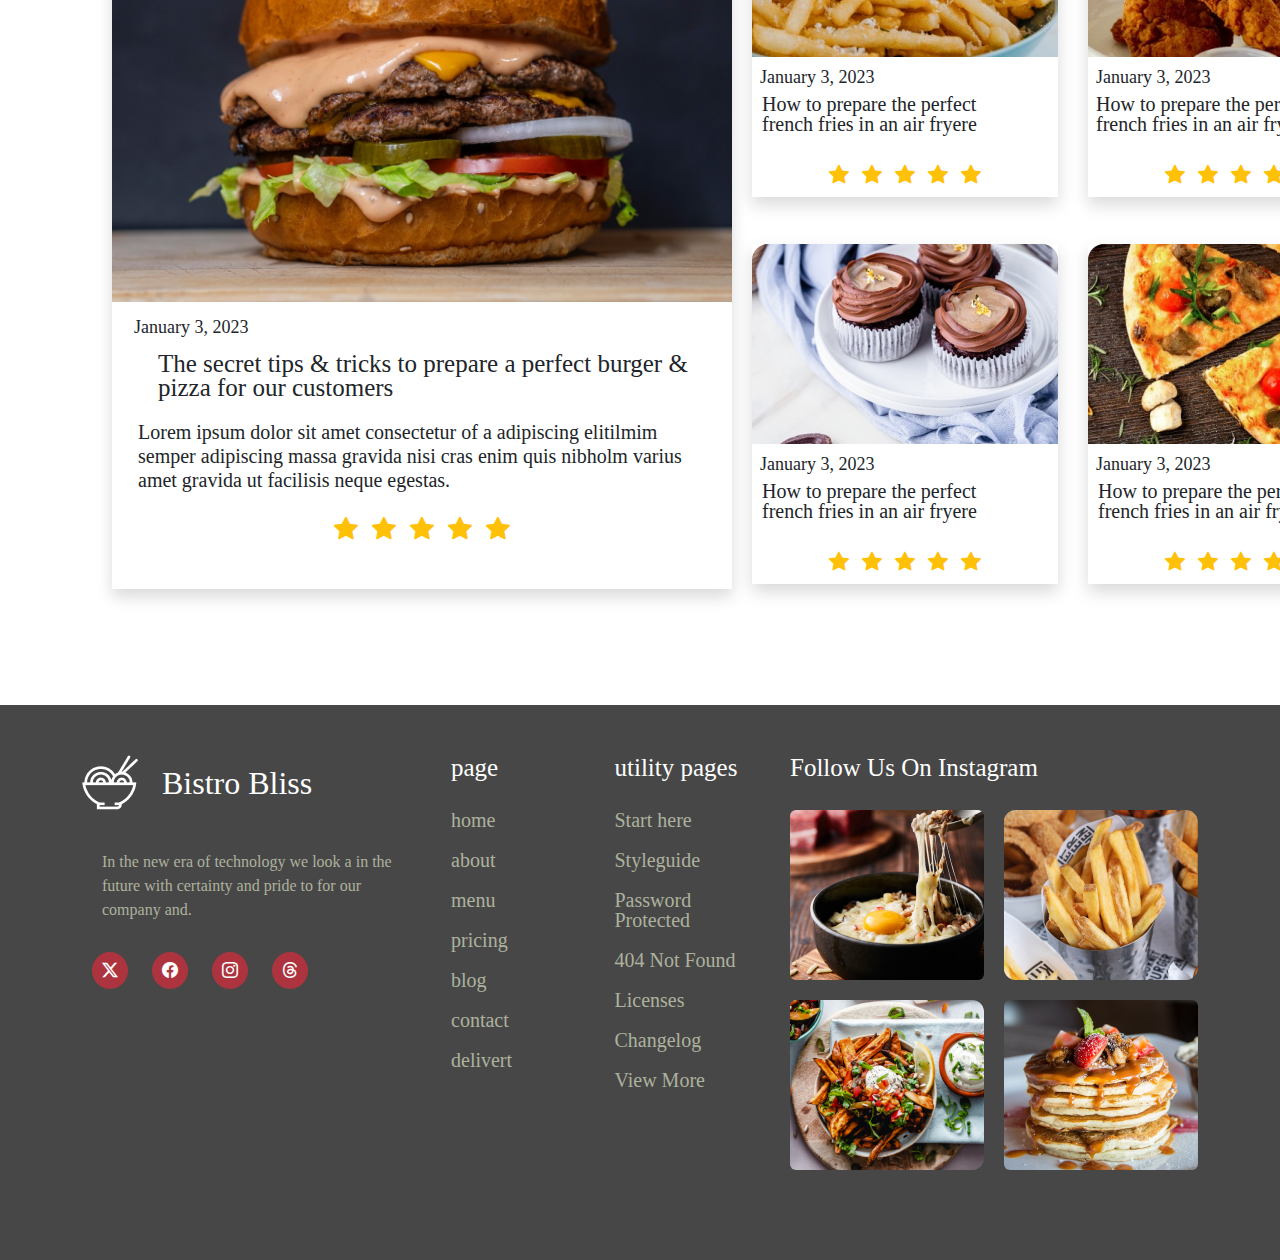
==== commit 23757abe: "update forgotpass" ====
--- a/index.html
+++ b/index.html
@@ -23,45 +23,44 @@
     <title>Document</title>
   </head>
   <body>
-    <header class="fixed-top">
-      <div class="header_top d-flex justify-content-around align-items-center">
-        <div class="header_left">
-          <a class="phone text-light" href="tel:0387822490">
-            <i class="bi bi-telephone"></i>
-            0387822490
-          </a>
-          <a class="email text-light" href="mailto:22130015@st.hcmuaf.edu.vn">
-            <i class="bi bi-envelope"></i>
-            22130015@st.hcmuaf.edu.vn
-          </a>
-        </div>
-        <div class="header_right">
-          <i class="bi bi-twitter-x"></i>
-          <i class="bi bi-facebook"></i>
-          <i class="bi bi-instagram"></i>
-          <i class="bi bi-threads"></i>
-        </div>
-      </div>
-      <div
-        class="header_footer mt-4 d-flex justify-content-around align-items-center"
-      >
-        <a href="index.html"> <img src="image/Logo.png" alt="" /></a>
-        <ul class="d-flex">
-          <li class="nav-item">
-            <a class="active fw-thin" href="index.html">home</a>
-          </li>
-          <li class="nav-item">
-            <a class="fw-thin" href="about.html">about</a>
-          </li>
-          <li class="nav-item"><a class="fw-thin" href="menu.html">menu</a></li>
-          <li class="nav-item"><a class="fw-thin" href="blog.html">blog</a></li>
-          <li class="nav-item">
-            <a class="fw-thin" href="contact.html">contact</a>
-          </li>
-          <li class="nav-item"><a class="fw-thin">Try now !</a></li>
-        </ul>
-      </div>
-    </header>
+  <header class="fixed-top">
+    <div class="header_top d-flex justify-content-around align-items-center">
+      <div class="header_left">
+        <a class="phone text-light" href="tel:0387822490">
+          <i class="bi bi-telephone"></i>
+          0387822490
+        </a>
+        <a class="email text-light" href="mailto:22130015@st.hcmuaf.edu.vn">
+          <i class="bi bi-envelope"></i>
+          22130015@st.hcmuaf.edu.vn
+        </a>
+      </div>
+      <div class="header_right">
+        <i class="bi bi-twitter-x"></i>
+        <i class="bi bi-facebook"></i>
+        <i class="bi bi-instagram"></i>
+        <i class="bi bi-threads"></i>
+      </div>
+    </div>
+    <div class="header_footer mt-4 d-flex justify-content-around align-items-center">
+      <a href="index.html"> <img src="image/Logo.png" alt="" /></a>
+      <ul class="d-flex">
+        <li class="nav-item"><a class="active fw-thin" href="index.html">home</a></li>
+        <li class="nav-item"><a class="fw-thin" href="about.html">about</a></li>
+        <li class="nav-item"><a class="fw-thin" href="menu.html">menu</a></li>
+        <li class="nav-item"><a class="fw-thin" href="blog.html">blog</a></li>
+        <li class="nav-item"><a class="fw-thin" href="contact.html">contact</a></li>
+        <li class="nav-item"><a class="fw-thin">Try now</a></li>
+      </ul>
+      <button
+              type="button"
+              class="forgot-password-btn fw-bold fs-5 rounded-pill"
+              onclick="sendRedirect('forgotpassword')">
+        Forgot password
+      </button>
+    </div>
+  </header>
+
     <main class="absolute-center flex-lg-column">
       <div class="introduce absolute-center">
         <h1 class="title text-center">best food for your taste</h1>
@@ -84,13 +83,7 @@
           >
             Try now
           </button>
-          <button
-                  type="button"
-                  class="menu-btn button p-1 fw-bold fs-5 rounded-pill"
-                  onclick="sendRedirect('forgotpassword')"
-          >
-            Forgot password
-          </button>
+
         </div>
       </div>
       <div class="menu absolute-center flex-lg-column">
--- a/css/NavbarAndFooter.css
+++ b/css/NavbarAndFooter.css
@@ -81,4 +81,25 @@
     background-color: rgba(71, 71, 71, 0.237);
     padding: 10px;
     border-radius: 16px;
-  }+  }
+.forgot-password-btn {
+  background-color: transparent;
+  color: #ad343e;
+  border: 2px solid #ad343e;
+  font-size: 16px;
+  padding: 10px 20px;
+  border-radius: 50px;
+  text-decoration: none;
+  font-weight: bold;
+  transition: all 0.3s ease;
+}
+
+.forgot-password-btn:hover {
+  background-color: #ad343e;
+  color: white;
+  border-color: #ad343e;
+}
+
+.forgot-password-btn:focus {
+  outline: none; /* Loại bỏ outline khi focus */
+}
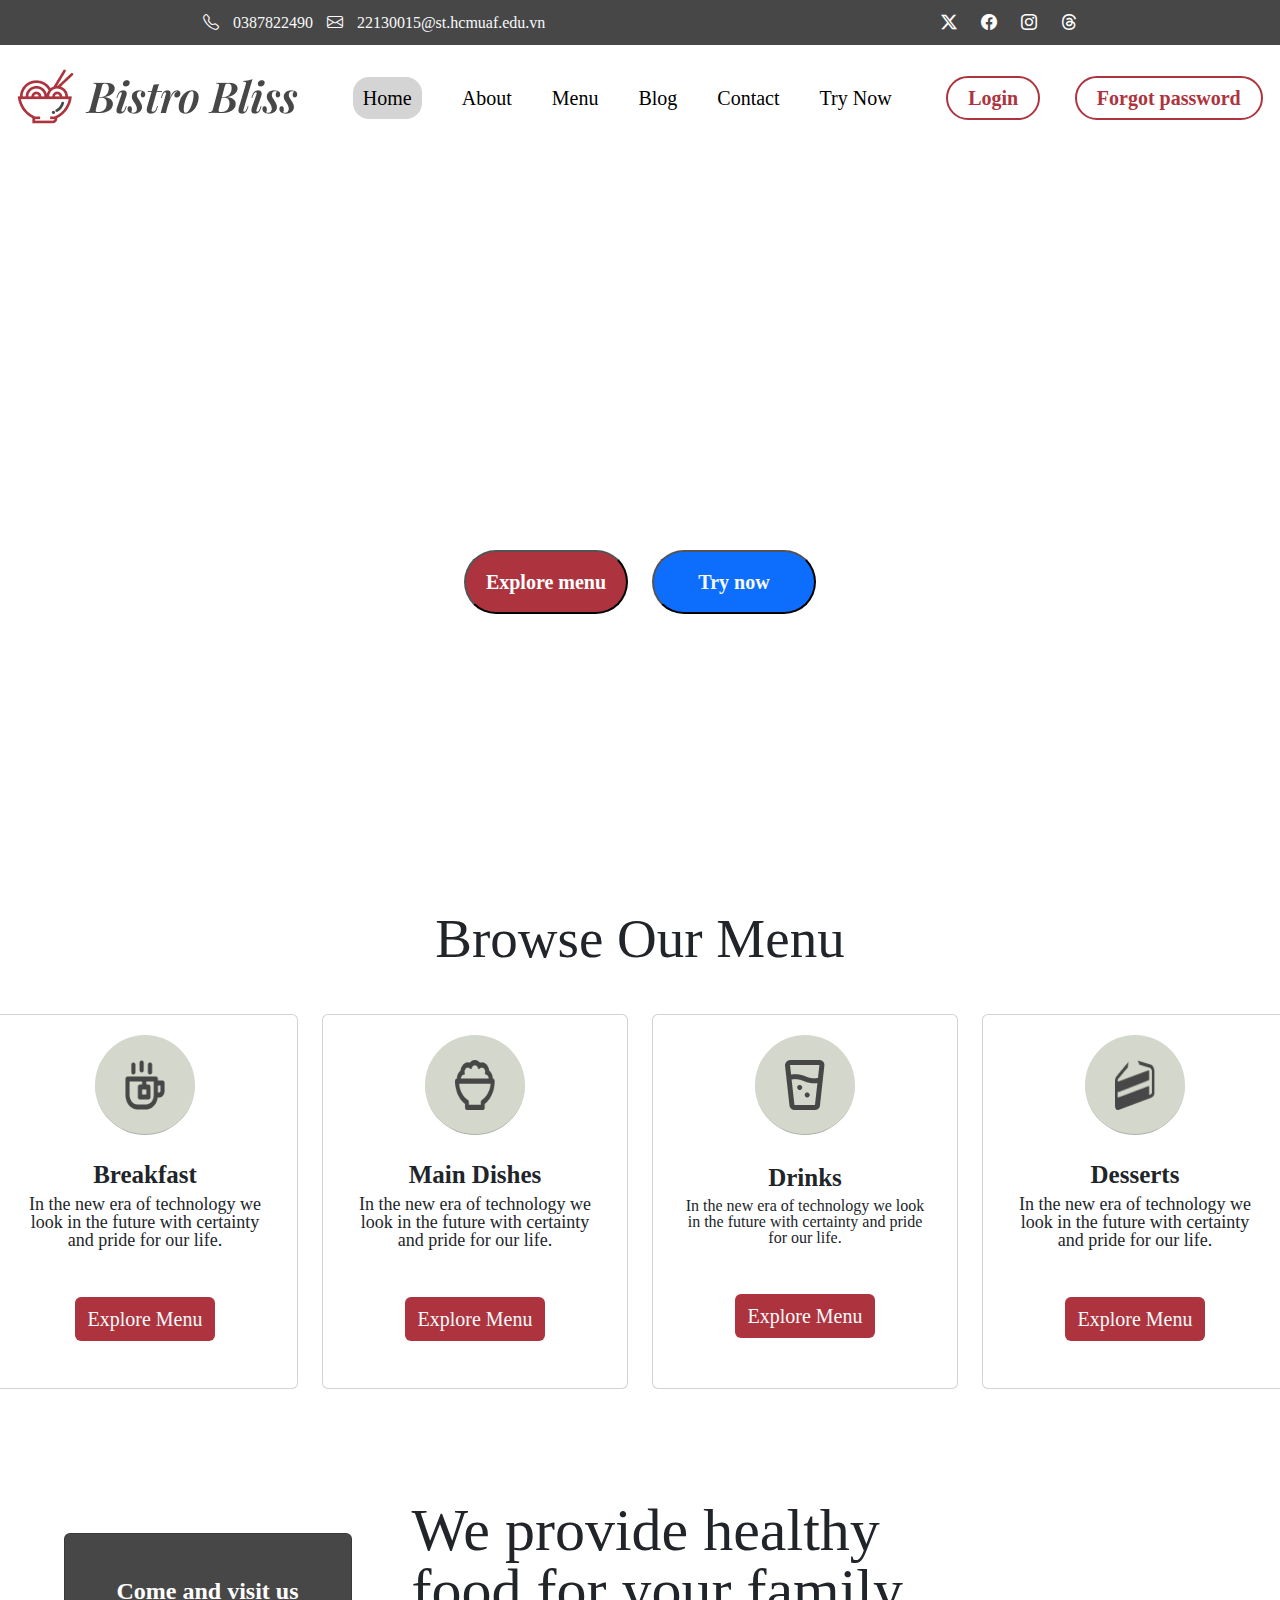
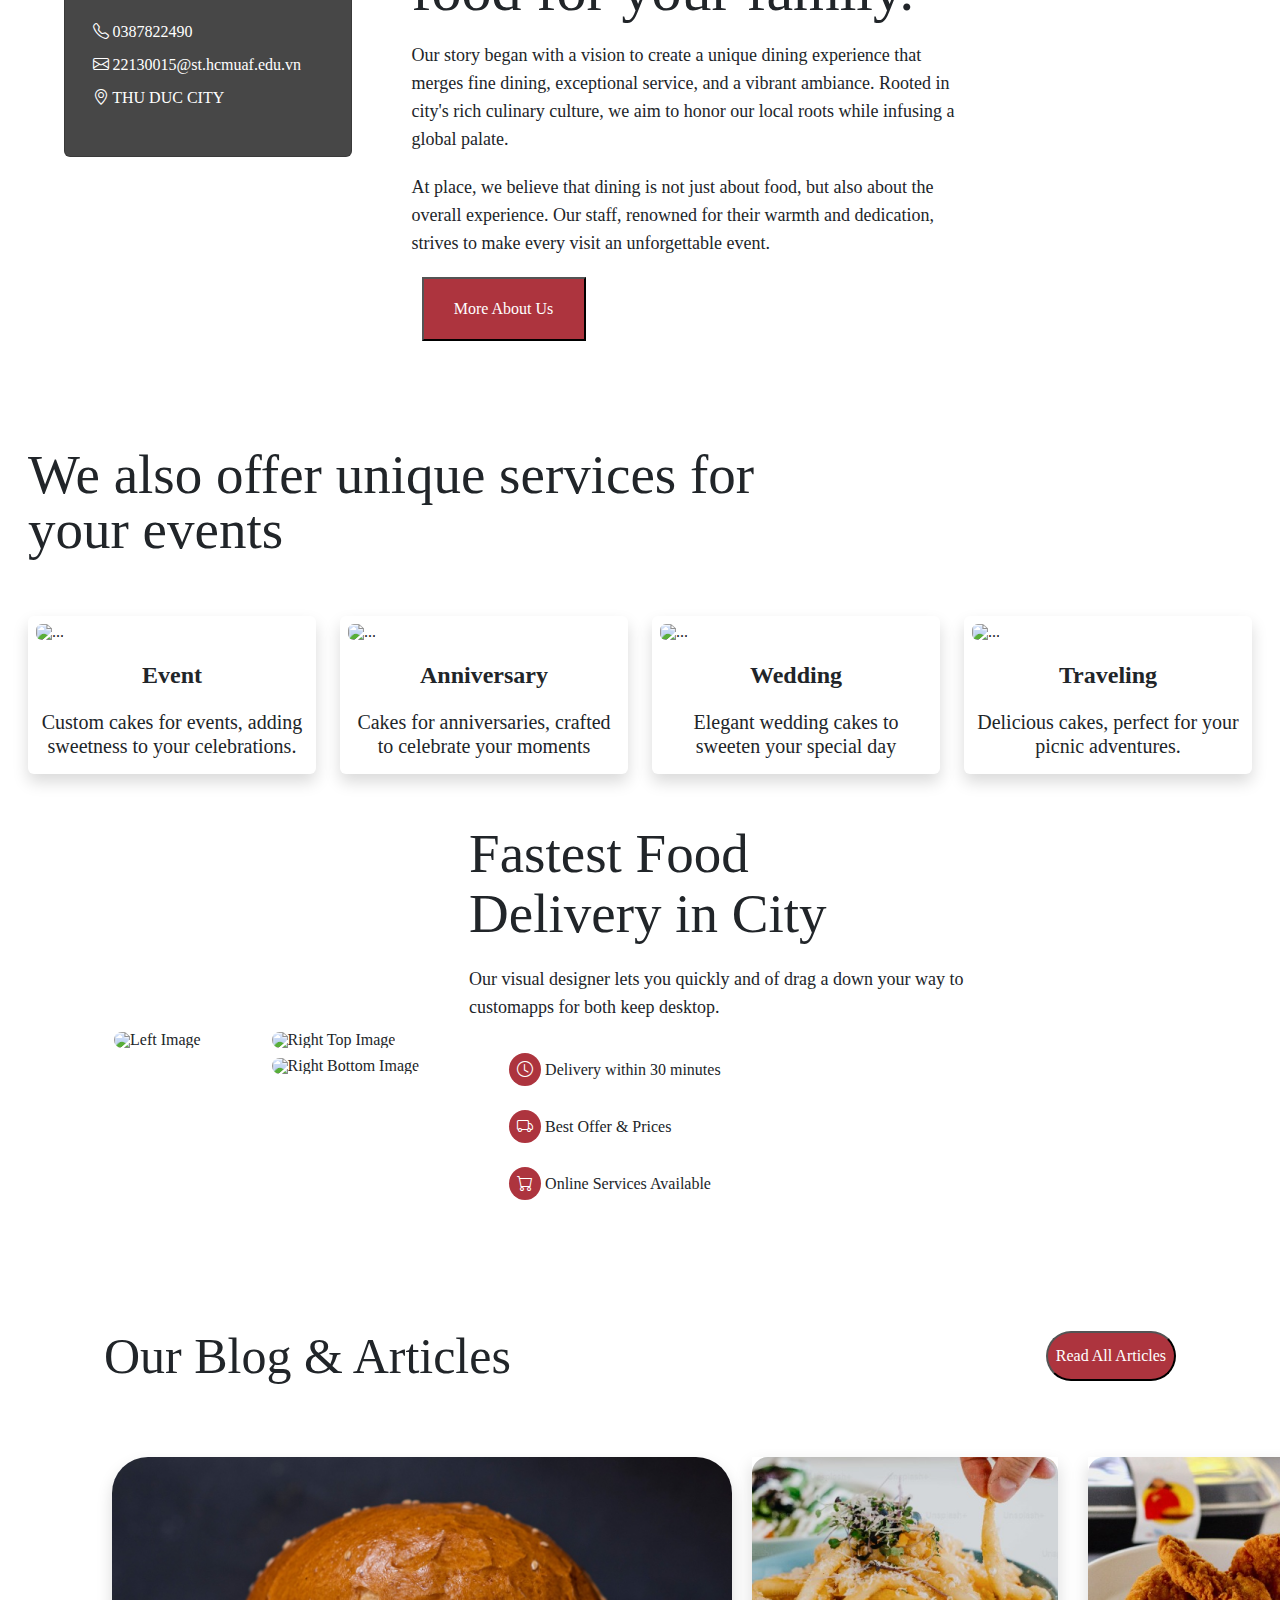
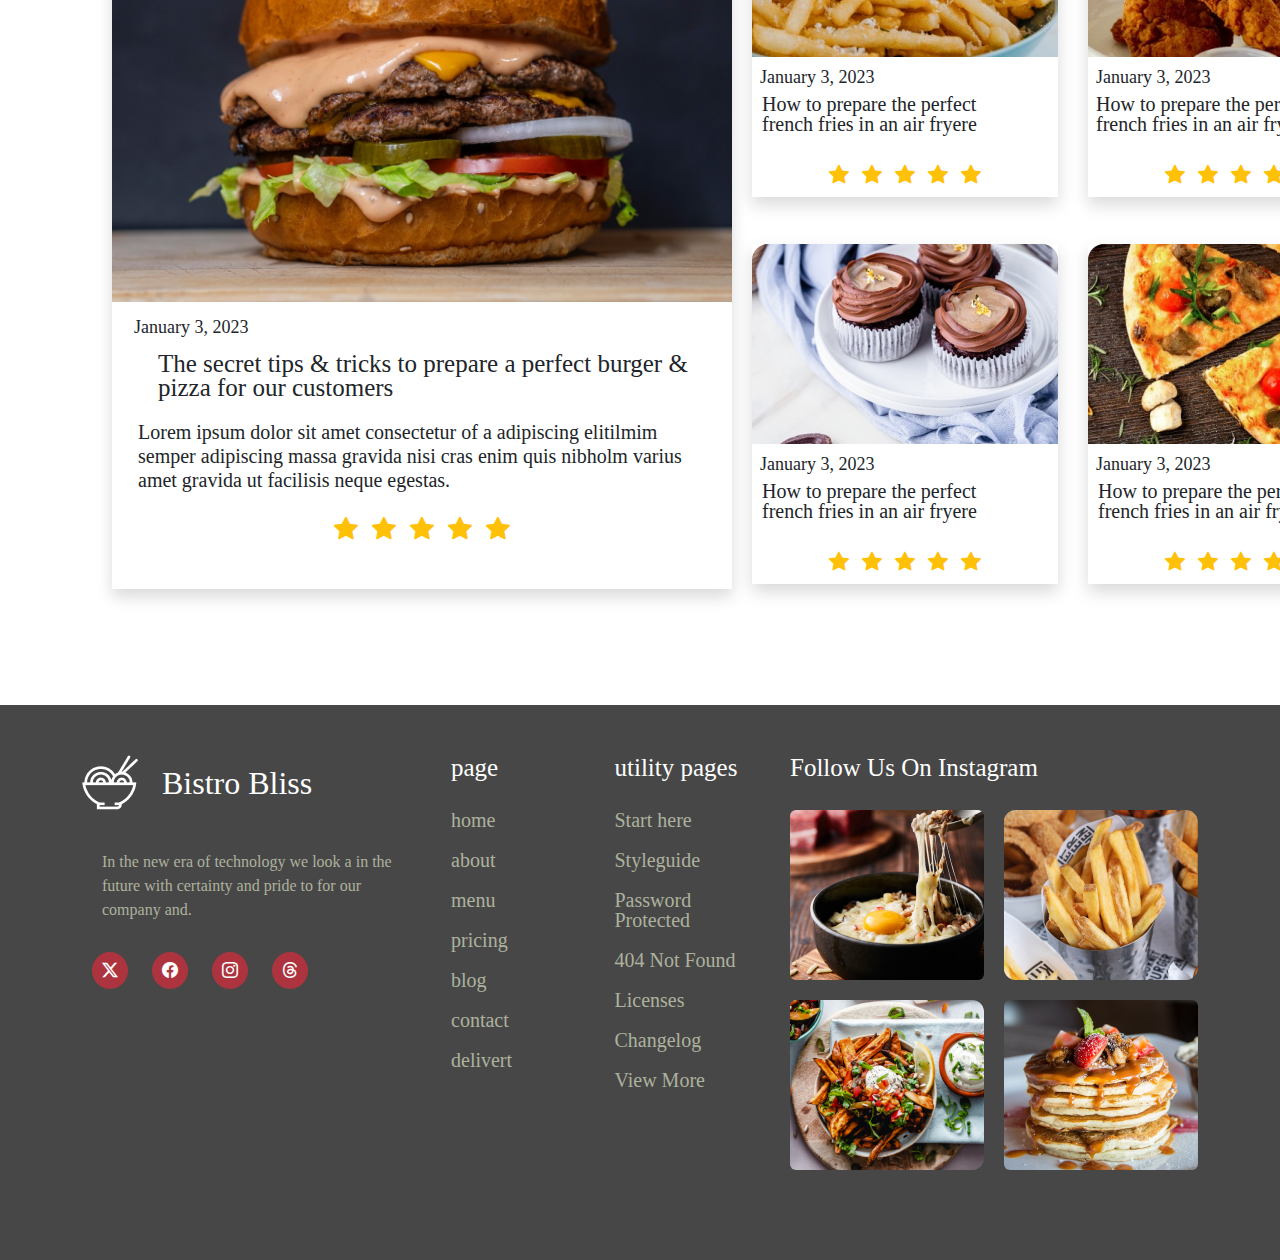
==== commit 9bbe090f: "update" ====
--- a/index.html
+++ b/index.html
@@ -53,6 +53,12 @@
         <li class="nav-item"><a class="fw-thin">Try now</a></li>
       </ul>
       <button
+      type="button"
+      class="forgot-password-btn fw-bold fs-5 rounded-pill"
+      onclick="sendRedirect('login')">
+Login
+</button>
+      <button
               type="button"
               class="forgot-password-btn fw-bold fs-5 rounded-pill"
               onclick="sendRedirect('forgotpassword')">
